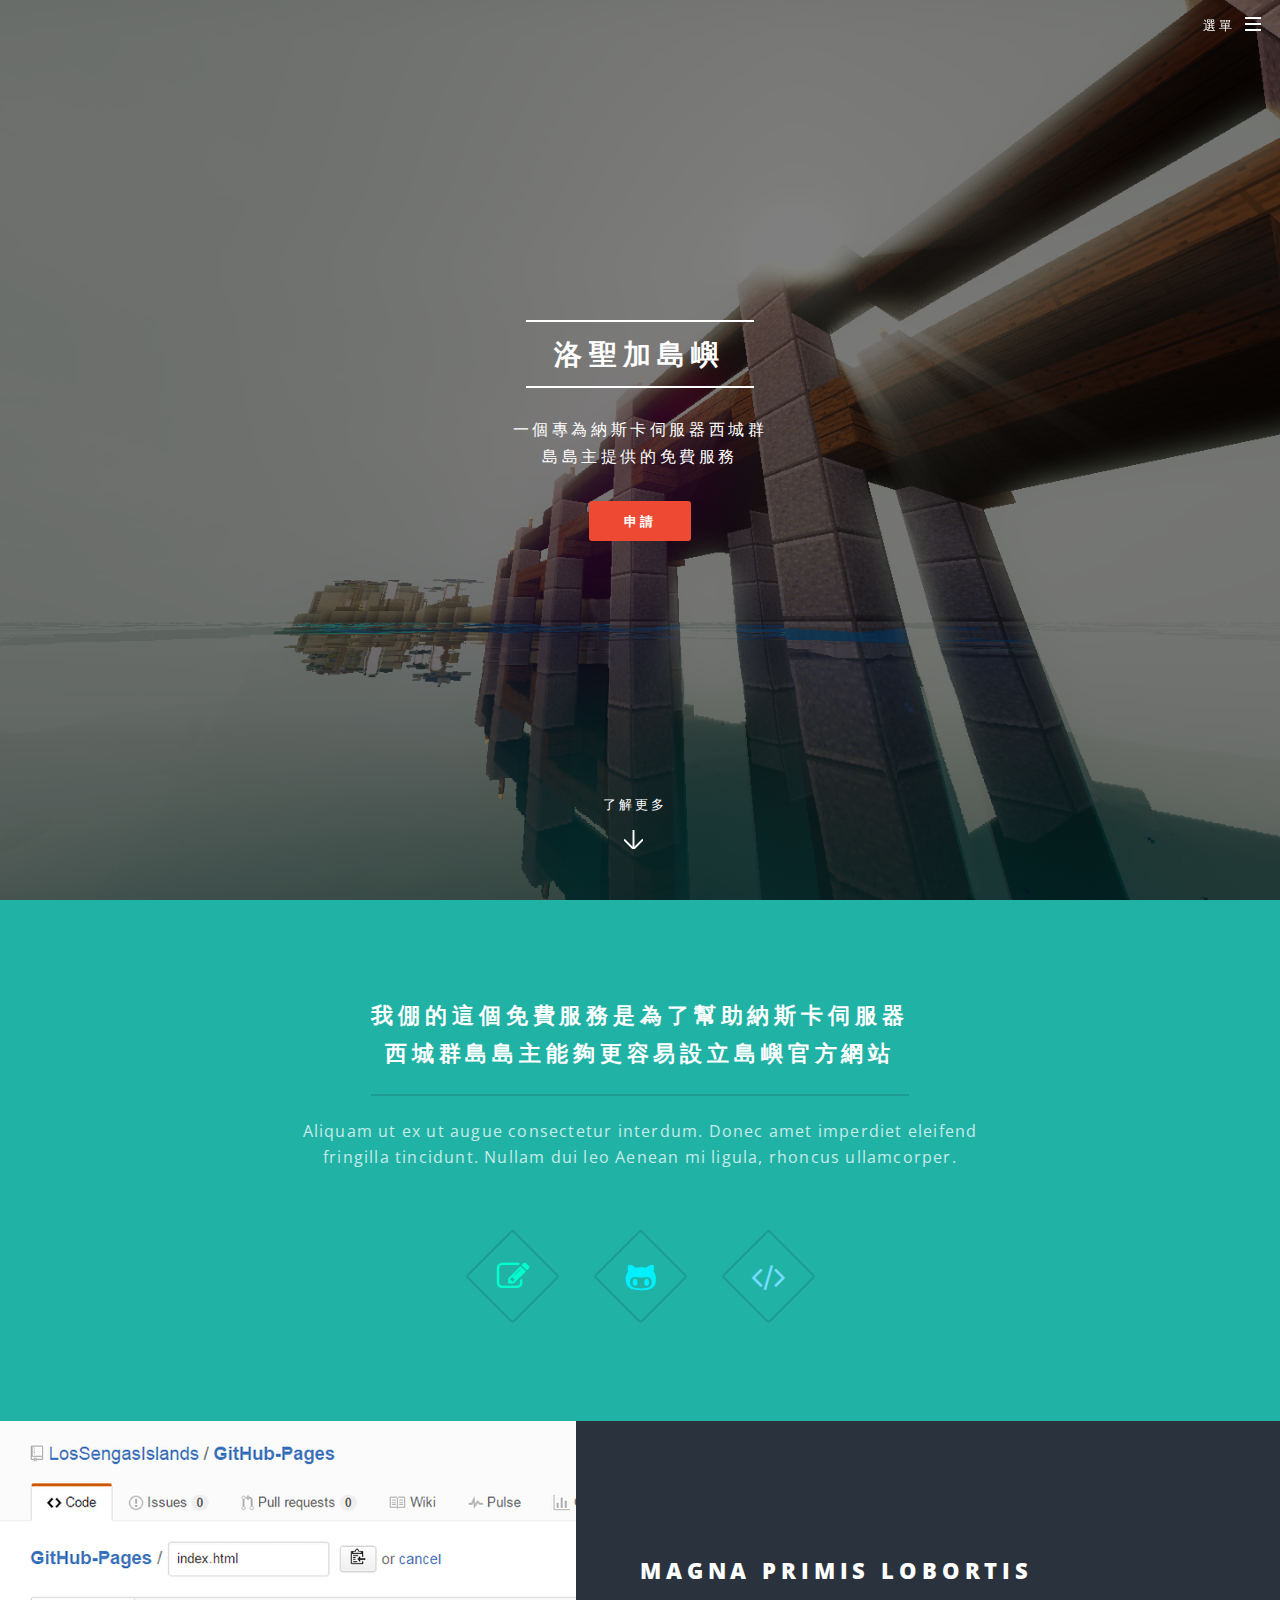
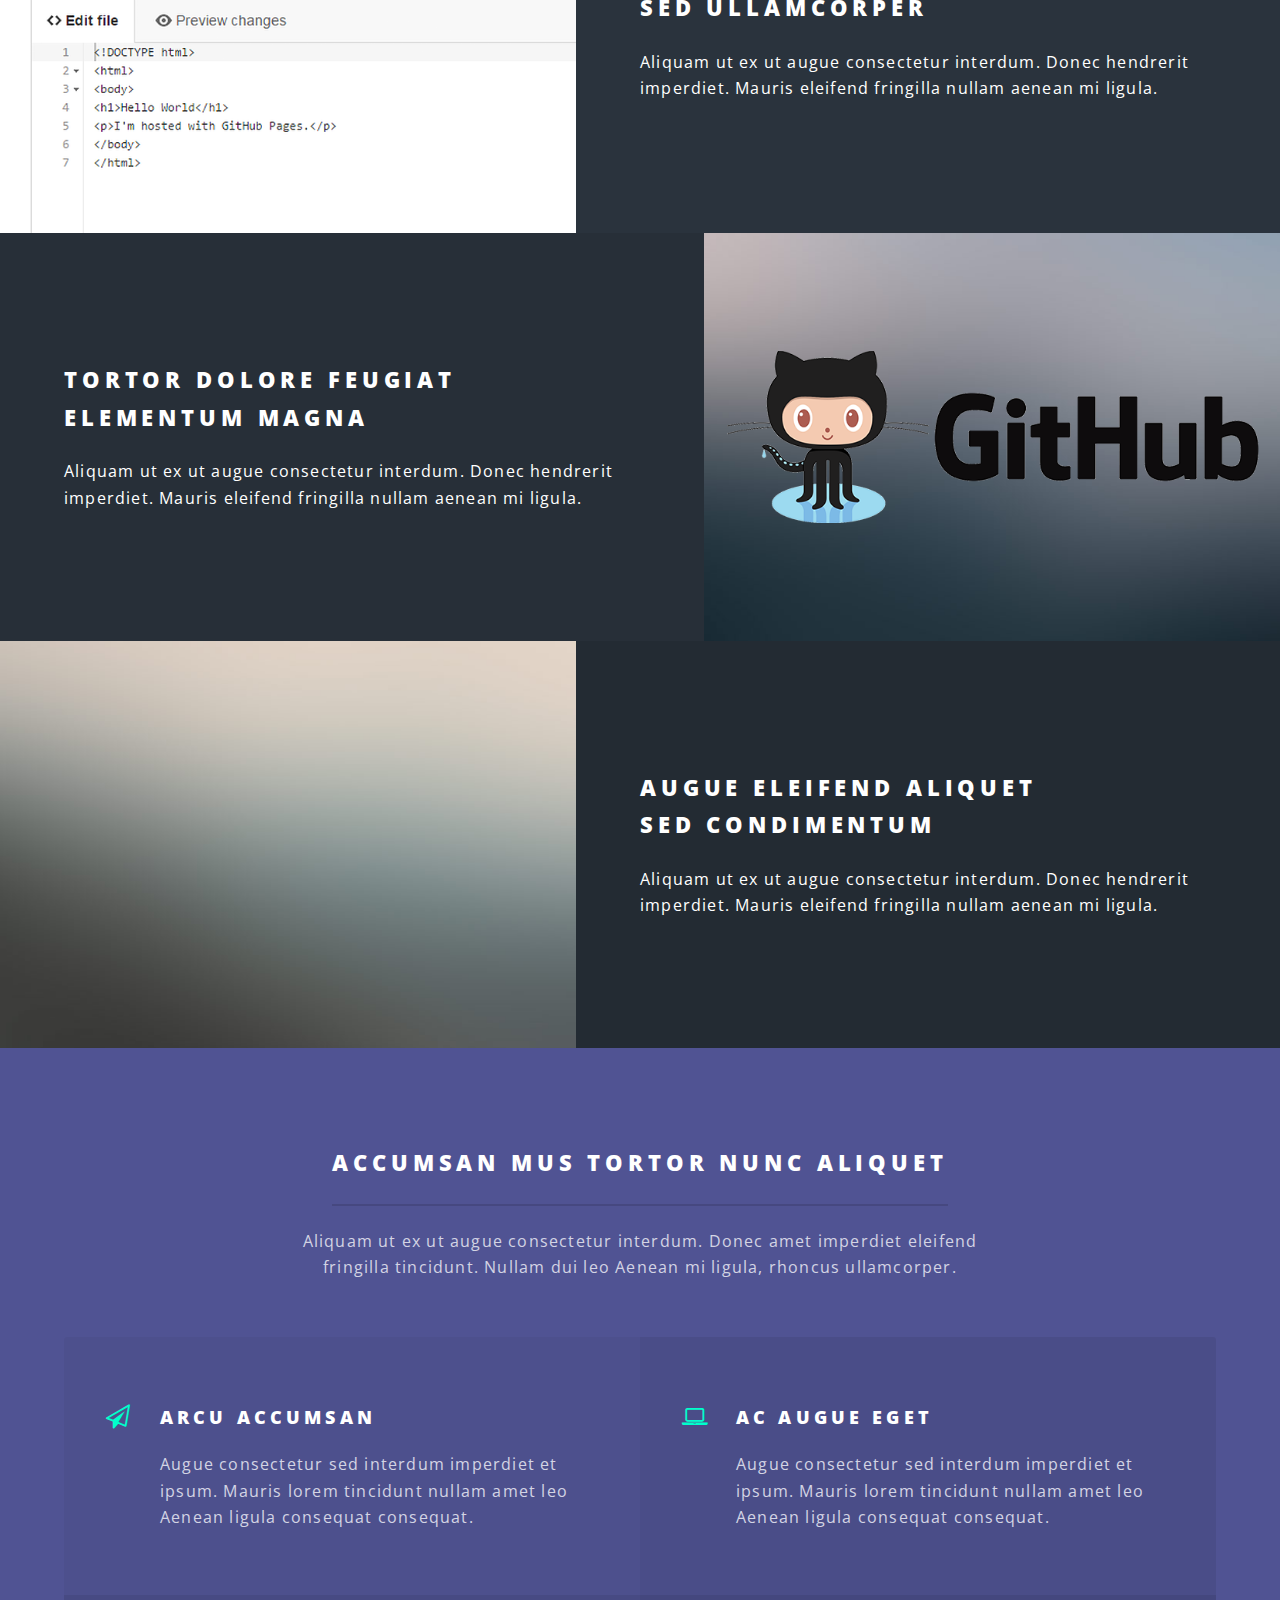
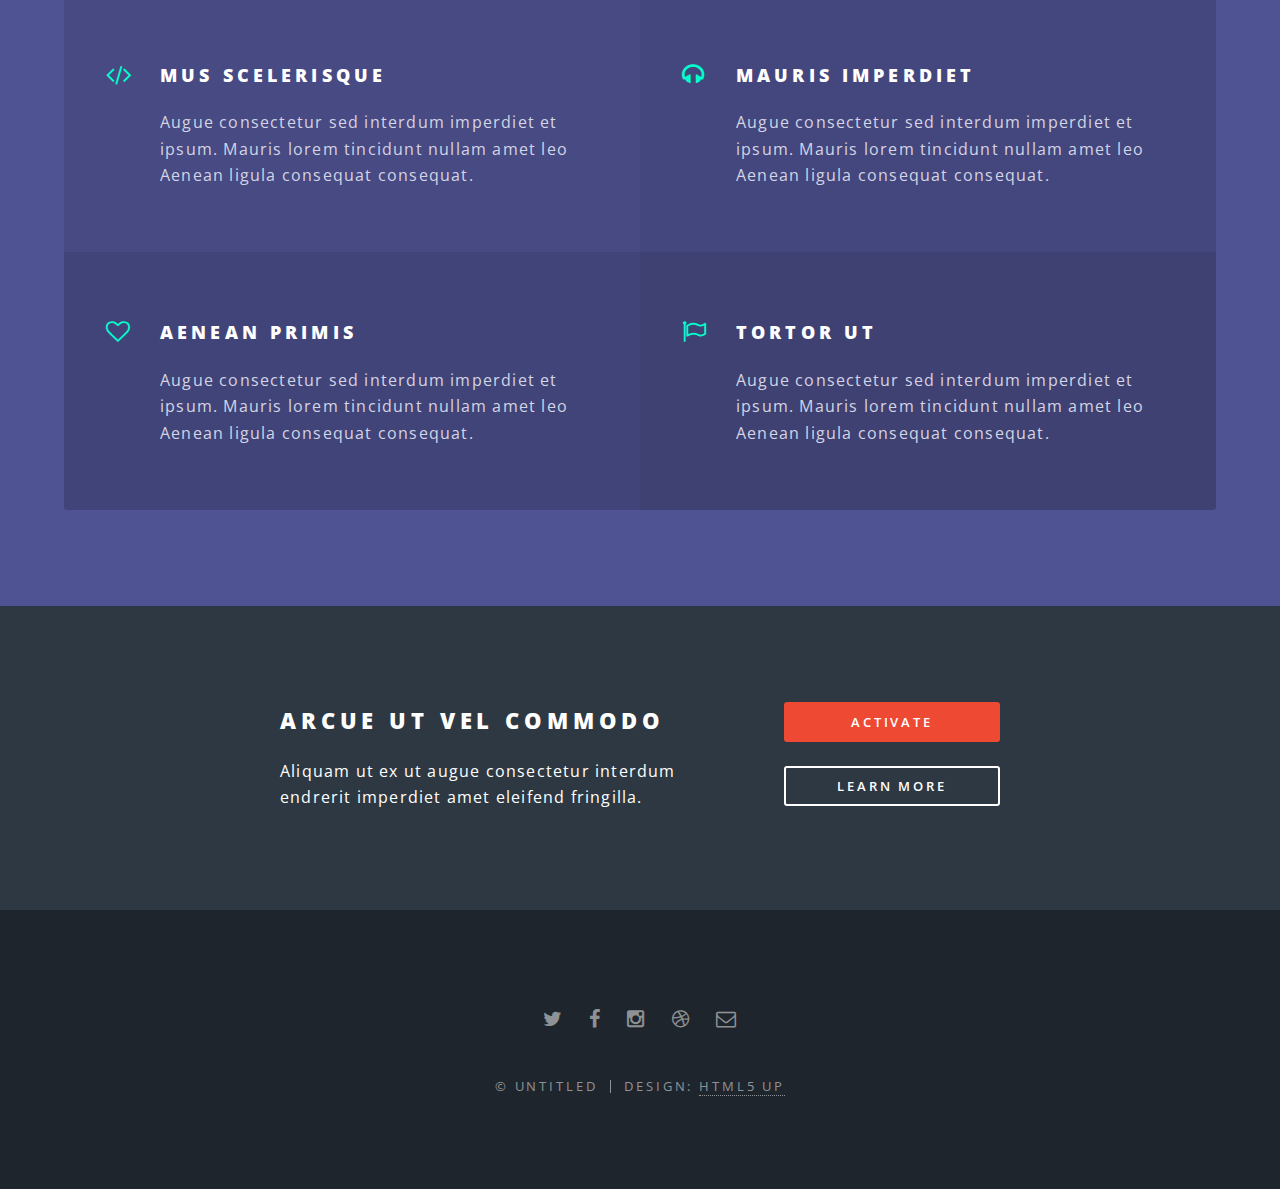
==== index.html @ c3cc7bff "Updataed index.html" ====
<!DOCTYPE HTML>
<!--
	Spectral by HTML5 UP
	html5up.net | @n33co
	Free for personal and commercial use under the CCA 3.0 license (html5up.net/license)
-->
<html>
	<head>
		<title>Spectral by HTML5 UP</title>
		<meta charset="utf-8" />
        <meta name="theme-color" content="#2E3842">
		<meta name="viewport" content="width=device-width, initial-scale=1" />
		<!--[if lte IE 8]><script src="assets/js/ie/html5shiv.js"></script><![endif]-->
		<link rel="stylesheet" href="assets/css/main.css" />
		<!--[if lte IE 8]><link rel="stylesheet" href="assets/css/ie8.css" /><![endif]-->
		<!--[if lte IE 9]><link rel="stylesheet" href="assets/css/ie9.css" /><![endif]-->
	</head>
	<body class="landing">

		<!-- Page Wrapper -->
			<div id="page-wrapper">

				<!-- Header -->
					<header id="header" class="alt">
						<h1><a href="index.html">洛聖加島嶼</a></h1>
						<nav id="nav">
							<ul>
								<li class="special">
									<a href="#menu" class="menuToggle"><span>選單</span></a>
									<div id="menu">
										<ul>
											<li><a href="index.html">主頁</a></li>
											<li><a href="generic.html">網站列表</a></li>
											<li><a href="elements.html">申請</a></li>
											<li><a href="#">Sign Up</a></li>
											<li><a href="#">Log In</a></li>
										</ul>
									</div>
								</li>
							</ul>
						</nav>
					</header>

				<!-- Banner -->
					<section id="banner">
						<div class="inner">
							<h2>洛聖加島嶼</h2>
							<p>一個專為納斯卡伺服器西城群<br />
							島島主提供的免費服務</p>
							<ul class="actions">
								<li><a href="#" class="button special">申請</a></li>
							</ul>
						</div>
						<a href="#one" class="more scrolly">了解更多</a>
					</section>

				<!-- One -->
					<section id="one" class="wrapper style1 special">
						<div class="inner">
							<header class="major">
								<h2>我倗的這個免費服務是為了幫助納斯卡伺服器<br />
								西城群島島主能夠更容易設立島嶼官方網站</h2>
								<p>Aliquam ut ex ut augue consectetur interdum. Donec amet imperdiet eleifend<br />
								fringilla tincidunt. Nullam dui leo Aenean mi ligula, rhoncus ullamcorper.</p>
							</header>
							<ul class="icons major">
								<li><span class="icon fa-edit major style1"><span class="label">Lorem</span></span></li>
								<li><span class="icon fa-github-alt major style2"><span class="label">Ipsum</span></span></li>
								<li><span class="icon fa-code major style3"><span class="label">Dolor</span></span></li>
							</ul>
						</div>
					</section>

				<!-- Two -->
					<section id="two" class="wrapper alt style2">
						<section class="spotlight">
							<div class="image"><img src="images/edit.png" alt="" /></div><div class="content">
								<h2>Magna primis lobortis<br />
								sed ullamcorper</h2>
								<p>Aliquam ut ex ut augue consectetur interdum. Donec hendrerit imperdiet. Mauris eleifend fringilla nullam aenean mi ligula.</p>
							</div>
						</section>
						<section class="spotlight">
							<div class="image"><img src="images/github.png" alt="" /></div><div class="content">
								<h2>Tortor dolore feugiat<br />
								elementum magna</h2>
								<p>Aliquam ut ex ut augue consectetur interdum. Donec hendrerit imperdiet. Mauris eleifend fringilla nullam aenean mi ligula.</p>
							</div>
						</section>
						<section class="spotlight">
							<div class="image"><img src="images/pic03.jpg" alt="" /></div><div class="content">
								<h2>Augue eleifend aliquet<br />
								sed condimentum</h2>
								<p>Aliquam ut ex ut augue consectetur interdum. Donec hendrerit imperdiet. Mauris eleifend fringilla nullam aenean mi ligula.</p>
							</div>
						</section>
					</section>

				<!-- Three -->
					<section id="three" class="wrapper style3 special">
						<div class="inner">
							<header class="major">
								<h2>Accumsan mus tortor nunc aliquet</h2>
								<p>Aliquam ut ex ut augue consectetur interdum. Donec amet imperdiet eleifend<br />
								fringilla tincidunt. Nullam dui leo Aenean mi ligula, rhoncus ullamcorper.</p>
							</header>
							<ul class="features">
								<li class="icon fa-paper-plane-o">
									<h3>Arcu accumsan</h3>
									<p>Augue consectetur sed interdum imperdiet et ipsum. Mauris lorem tincidunt nullam amet leo Aenean ligula consequat consequat.</p>
								</li>
								<li class="icon fa-laptop">
									<h3>Ac Augue Eget</h3>
									<p>Augue consectetur sed interdum imperdiet et ipsum. Mauris lorem tincidunt nullam amet leo Aenean ligula consequat consequat.</p>
								</li>
								<li class="icon fa-code">
									<h3>Mus Scelerisque</h3>
									<p>Augue consectetur sed interdum imperdiet et ipsum. Mauris lorem tincidunt nullam amet leo Aenean ligula consequat consequat.</p>
								</li>
								<li class="icon fa-headphones">
									<h3>Mauris Imperdiet</h3>
									<p>Augue consectetur sed interdum imperdiet et ipsum. Mauris lorem tincidunt nullam amet leo Aenean ligula consequat consequat.</p>
								</li>
								<li class="icon fa-heart-o">
									<h3>Aenean Primis</h3>
									<p>Augue consectetur sed interdum imperdiet et ipsum. Mauris lorem tincidunt nullam amet leo Aenean ligula consequat consequat.</p>
								</li>
								<li class="icon fa-flag-o">
									<h3>Tortor Ut</h3>
									<p>Augue consectetur sed interdum imperdiet et ipsum. Mauris lorem tincidunt nullam amet leo Aenean ligula consequat consequat.</p>
								</li>
							</ul>
						</div>
					</section>

				<!-- CTA -->
					<section id="cta" class="wrapper style4">
						<div class="inner">
							<header>
								<h2>Arcue ut vel commodo</h2>
								<p>Aliquam ut ex ut augue consectetur interdum endrerit imperdiet amet eleifend fringilla.</p>
							</header>
							<ul class="actions vertical">
								<li><a href="#" class="button fit special">Activate</a></li>
								<li><a href="#" class="button fit">Learn More</a></li>
							</ul>
						</div>
					</section>

				<!-- Footer -->
					<footer id="footer">
						<ul class="icons">
							<li><a href="#" class="icon fa-twitter"><span class="label">Twitter</span></a></li>
							<li><a href="#" class="icon fa-facebook"><span class="label">Facebook</span></a></li>
							<li><a href="#" class="icon fa-instagram"><span class="label">Instagram</span></a></li>
							<li><a href="#" class="icon fa-dribbble"><span class="label">Dribbble</span></a></li>
							<li><a href="#" class="icon fa-envelope-o"><span class="label">Email</span></a></li>
						</ul>
						<ul class="copyright">
							<li>&copy; Untitled</li><li>Design: <a href="http://html5up.net">HTML5 UP</a></li>
						</ul>
					</footer>

			</div>

		<!-- Scripts -->
			<script src="assets/js/jquery.min.js"></script>
			<script src="assets/js/jquery.scrollex.min.js"></script>
			<script src="assets/js/jquery.scrolly.min.js"></script>
			<script src="assets/js/skel.min.js"></script>
			<script src="assets/js/util.js"></script>
			<!--[if lte IE 8]><script src="assets/js/ie/respond.min.js"></script><![endif]-->
			<script src="assets/js/main.js"></script>

	</body>
</html>
---- assets/css/main.css ----
@import url(font-awesome.min.css);
@import url("http://fonts.googleapis.com/css?family=Open+Sans:400,400italic,600,600italic,800,800italic");

/*
	Spectral by HTML5 UP
	html5up.net | @n33co
	Free for personal and commercial use under the CCA 3.0 license (html5up.net/license)
*/

/* Reset */

	html, body, div, span, applet, object, iframe, h1, h2, h3, h4, h5, h6, p, blockquote, pre, a, abbr, acronym, address, big, cite, code, del, dfn, em, img, ins, kbd, q, s, samp, small, strike, strong, sub, sup, tt, var, b, u, i, center, dl, dt, dd, ol, ul, li, fieldset, form, label, legend, table, caption, tbody, tfoot, thead, tr, th, td, article, aside, canvas, details, embed, figure, figcaption, footer, header, hgroup, menu, nav, output, ruby, section, summary, time, mark, audio, video {
		margin: 0;
		padding: 0;
		border: 0;
		font-size: 100%;
		font: inherit;
		vertical-align: baseline;
	}

	article, aside, details, figcaption, figure, footer, header, hgroup, menu, nav, section {
		display: block;
	}

	body {
		line-height: 1;
	}

	ol, ul {
		list-style: none;
	}

	blockquote, q {
		quotes: none;
	}

	blockquote:before, blockquote:after, q:before, q:after {
		content: '';
		content: none;
	}

	table {
		border-collapse: collapse;
		border-spacing: 0;
	}

	body {
		-webkit-text-size-adjust: none;
	}

/* Box Model */

	*, *:before, *:after {
		-moz-box-sizing: border-box;
		-webkit-box-sizing: border-box;
		box-sizing: border-box;
	}

/* Grid */

	.row {
		border-bottom: solid 1px transparent;
		-moz-box-sizing: border-box;
		-webkit-box-sizing: border-box;
		box-sizing: border-box;
	}

	.row > * {
		float: left;
		-moz-box-sizing: border-box;
		-webkit-box-sizing: border-box;
		box-sizing: border-box;
	}

	.row:after, .row:before {
		content: '';
		display: block;
		clear: both;
		height: 0;
	}

	.row.uniform > * > :first-child {
		margin-top: 0;
	}

	.row.uniform > * > :last-child {
		margin-bottom: 0;
	}

	.row.\30 \25 > * {
		padding: 0 0 0 0em;
	}

	.row.\30 \25 {
		margin: 0 0 -1px 0em;
	}

	.row.uniform.\30 \25 > * {
		padding: 0em 0 0 0em;
	}

	.row.uniform.\30 \25 {
		margin: 0em 0 -1px 0em;
	}

	.row > * {
		padding: 0 0 0 1.5em;
	}

	.row {
		margin: 0 0 -1px -1.5em;
	}

	.row.uniform > * {
		padding: 1.5em 0 0 1.5em;
	}

	.row.uniform {
		margin: -1.5em 0 -1px -1.5em;
	}

	.row.\32 00\25 > * {
		padding: 0 0 0 3em;
	}

	.row.\32 00\25 {
		margin: 0 0 -1px -3em;
	}

	.row.uniform.\32 00\25 > * {
		padding: 3em 0 0 3em;
	}

	.row.uniform.\32 00\25 {
		margin: -3em 0 -1px -3em;
	}

	.row.\31 50\25 > * {
		padding: 0 0 0 2.25em;
	}

	.row.\31 50\25 {
		margin: 0 0 -1px -2.25em;
	}

	.row.uniform.\31 50\25 > * {
		padding: 2.25em 0 0 2.25em;
	}

	.row.uniform.\31 50\25 {
		margin: -2.25em 0 -1px -2.25em;
	}

	.row.\35 0\25 > * {
		padding: 0 0 0 0.75em;
	}

	.row.\35 0\25 {
		margin: 0 0 -1px -0.75em;
	}

	.row.uniform.\35 0\25 > * {
		padding: 0.75em 0 0 0.75em;
	}

	.row.uniform.\35 0\25 {
		margin: -0.75em 0 -1px -0.75em;
	}

	.row.\32 5\25 > * {
		padding: 0 0 0 0.375em;
	}

	.row.\32 5\25 {
		margin: 0 0 -1px -0.375em;
	}

	.row.uniform.\32 5\25 > * {
		padding: 0.375em 0 0 0.375em;
	}

	.row.uniform.\32 5\25 {
		margin: -0.375em 0 -1px -0.375em;
	}

	.\31 2u, .\31 2u\24 {
		width: 100%;
		clear: none;
		margin-left: 0;
	}

	.\31 1u, .\31 1u\24 {
		width: 91.6666666667%;
		clear: none;
		margin-left: 0;
	}

	.\31 0u, .\31 0u\24 {
		width: 83.3333333333%;
		clear: none;
		margin-left: 0;
	}

	.\39 u, .\39 u\24 {
		width: 75%;
		clear: none;
		margin-left: 0;
	}

	.\38 u, .\38 u\24 {
		width: 66.6666666667%;
		clear: none;
		margin-left: 0;
	}

	.\37 u, .\37 u\24 {
		width: 58.3333333333%;
		clear: none;
		margin-left: 0;
	}

	.\36 u, .\36 u\24 {
		width: 50%;
		clear: none;
		margin-left: 0;
	}

	.\35 u, .\35 u\24 {
		width: 41.6666666667%;
		clear: none;
		margin-left: 0;
	}

	.\34 u, .\34 u\24 {
		width: 33.3333333333%;
		clear: none;
		margin-left: 0;
	}

	.\33 u, .\33 u\24 {
		width: 25%;
		clear: none;
		margin-left: 0;
	}

	.\32 u, .\32 u\24 {
		width: 16.6666666667%;
		clear: none;
		margin-left: 0;
	}

	.\31 u, .\31 u\24 {
		width: 8.3333333333%;
		clear: none;
		margin-left: 0;
	}

	.\31 2u\24 + *,
	.\31 1u\24 + *,
	.\31 0u\24 + *,
	.\39 u\24 + *,
	.\38 u\24 + *,
	.\37 u\24 + *,
	.\36 u\24 + *,
	.\35 u\24 + *,
	.\34 u\24 + *,
	.\33 u\24 + *,
	.\32 u\24 + *,
	.\31 u\24 + * {
		clear: left;
	}

	.\-11u {
		margin-left: 91.66667%;
	}

	.\-10u {
		margin-left: 83.33333%;
	}

	.\-9u {
		margin-left: 75%;
	}

	.\-8u {
		margin-left: 66.66667%;
	}

	.\-7u {
		margin-left: 58.33333%;
	}

	.\-6u {
		margin-left: 50%;
	}

	.\-5u {
		margin-left: 41.66667%;
	}

	.\-4u {
		margin-left: 33.33333%;
	}

	.\-3u {
		margin-left: 25%;
	}

	.\-2u {
		margin-left: 16.66667%;
	}

	.\-1u {
		margin-left: 8.33333%;
	}

	@media screen and (max-width: 1680px) {

		.row > * {
			padding: 0 0 0 1.5em;
		}

		.row {
			margin: 0 0 -1px -1.5em;
		}

		.row.uniform > * {
			padding: 1.5em 0 0 1.5em;
		}

		.row.uniform {
			margin: -1.5em 0 -1px -1.5em;
		}

		.row.\32 00\25 > * {
			padding: 0 0 0 3em;
		}

		.row.\32 00\25 {
			margin: 0 0 -1px -3em;
		}

		.row.uniform.\32 00\25 > * {
			padding: 3em 0 0 3em;
		}

		.row.uniform.\32 00\25 {
			margin: -3em 0 -1px -3em;
		}

		.row.\31 50\25 > * {
			padding: 0 0 0 2.25em;
		}

		.row.\31 50\25 {
			margin: 0 0 -1px -2.25em;
		}

		.row.uniform.\31 50\25 > * {
			padding: 2.25em 0 0 2.25em;
		}

		.row.uniform.\31 50\25 {
			margin: -2.25em 0 -1px -2.25em;
		}

		.row.\35 0\25 > * {
			padding: 0 0 0 0.75em;
		}

		.row.\35 0\25 {
			margin: 0 0 -1px -0.75em;
		}

		.row.uniform.\35 0\25 > * {
			padding: 0.75em 0 0 0.75em;
		}

		.row.uniform.\35 0\25 {
			margin: -0.75em 0 -1px -0.75em;
		}

		.row.\32 5\25 > * {
			padding: 0 0 0 0.375em;
		}

		.row.\32 5\25 {
			margin: 0 0 -1px -0.375em;
		}

		.row.uniform.\32 5\25 > * {
			padding: 0.375em 0 0 0.375em;
		}

		.row.uniform.\32 5\25 {
			margin: -0.375em 0 -1px -0.375em;
		}

		.\31 2u\28xlarge\29, .\31 2u\24\28xlarge\29 {
			width: 100%;
			clear: none;
			margin-left: 0;
		}

		.\31 1u\28xlarge\29, .\31 1u\24\28xlarge\29 {
			width: 91.6666666667%;
			clear: none;
			margin-left: 0;
		}

		.\31 0u\28xlarge\29, .\31 0u\24\28xlarge\29 {
			width: 83.3333333333%;
			clear: none;
			margin-left: 0;
		}

		.\39 u\28xlarge\29, .\39 u\24\28xlarge\29 {
			width: 75%;
			clear: none;
			margin-left: 0;
		}

		.\38 u\28xlarge\29, .\38 u\24\28xlarge\29 {
			width: 66.6666666667%;
			clear: none;
			margin-left: 0;
		}

		.\37 u\28xlarge\29, .\37 u\24\28xlarge\29 {
			width: 58.3333333333%;
			clear: none;
			margin-left: 0;
		}

		.\36 u\28xlarge\29, .\36 u\24\28xlarge\29 {
			width: 50%;
			clear: none;
			margin-left: 0;
		}

		.\35 u\28xlarge\29, .\35 u\24\28xlarge\29 {
			width: 41.6666666667%;
			clear: none;
			margin-left: 0;
		}

		.\34 u\28xlarge\29, .\34 u\24\28xlarge\29 {
			width: 33.3333333333%;
			clear: none;
			margin-left: 0;
		}

		.\33 u\28xlarge\29, .\33 u\24\28xlarge\29 {
			width: 25%;
			clear: none;
			margin-left: 0;
		}

		.\32 u\28xlarge\29, .\32 u\24\28xlarge\29 {
			width: 16.6666666667%;
			clear: none;
			margin-left: 0;
		}

		.\31 u\28xlarge\29, .\31 u\24\28xlarge\29 {
			width: 8.3333333333%;
			clear: none;
			margin-left: 0;
		}

		.\31 2u\24\28xlarge\29 + *,
		.\31 1u\24\28xlarge\29 + *,
		.\31 0u\24\28xlarge\29 + *,
		.\39 u\24\28xlarge\29 + *,
		.\38 u\24\28xlarge\29 + *,
		.\37 u\24\28xlarge\29 + *,
		.\36 u\24\28xlarge\29 + *,
		.\35 u\24\28xlarge\29 + *,
		.\34 u\24\28xlarge\29 + *,
		.\33 u\24\28xlarge\29 + *,
		.\32 u\24\28xlarge\29 + *,
		.\31 u\24\28xlarge\29 + * {
			clear: left;
		}

		.\-11u\28xlarge\29 {
			margin-left: 91.66667%;
		}

		.\-10u\28xlarge\29 {
			margin-left: 83.33333%;
		}

		.\-9u\28xlarge\29 {
			margin-left: 75%;
		}

		.\-8u\28xlarge\29 {
			margin-left: 66.66667%;
		}

		.\-7u\28xlarge\29 {
			margin-left: 58.33333%;
		}

		.\-6u\28xlarge\29 {
			margin-left: 50%;
		}

		.\-5u\28xlarge\29 {
			margin-left: 41.66667%;
		}

		.\-4u\28xlarge\29 {
			margin-left: 33.33333%;
		}

		.\-3u\28xlarge\29 {
			margin-left: 25%;
		}

		.\-2u\28xlarge\29 {
			margin-left: 16.66667%;
		}

		.\-1u\28xlarge\29 {
			margin-left: 8.33333%;
		}

	}

	@media screen and (max-width: 1280px) {

		.row > * {
			padding: 0 0 0 1.5em;
		}

		.row {
			margin: 0 0 -1px -1.5em;
		}

		.row.uniform > * {
			padding: 1.5em 0 0 1.5em;
		}

		.row.uniform {
			margin: -1.5em 0 -1px -1.5em;
		}

		.row.\32 00\25 > * {
			padding: 0 0 0 3em;
		}

		.row.\32 00\25 {
			margin: 0 0 -1px -3em;
		}

		.row.uniform.\32 00\25 > * {
			padding: 3em 0 0 3em;
		}

		.row.uniform.\32 00\25 {
			margin: -3em 0 -1px -3em;
		}

		.row.\31 50\25 > * {
			padding: 0 0 0 2.25em;
		}

		.row.\31 50\25 {
			margin: 0 0 -1px -2.25em;
		}

		.row.uniform.\31 50\25 > * {
			padding: 2.25em 0 0 2.25em;
		}

		.row.uniform.\31 50\25 {
			margin: -2.25em 0 -1px -2.25em;
		}

		.row.\35 0\25 > * {
			padding: 0 0 0 0.75em;
		}

		.row.\35 0\25 {
			margin: 0 0 -1px -0.75em;
		}

		.row.uniform.\35 0\25 > * {
			padding: 0.75em 0 0 0.75em;
		}

		.row.uniform.\35 0\25 {
			margin: -0.75em 0 -1px -0.75em;
		}

		.row.\32 5\25 > * {
			padding: 0 0 0 0.375em;
		}

		.row.\32 5\25 {
			margin: 0 0 -1px -0.375em;
		}

		.row.uniform.\32 5\25 > * {
			padding: 0.375em 0 0 0.375em;
		}

		.row.uniform.\32 5\25 {
			margin: -0.375em 0 -1px -0.375em;
		}

		.\31 2u\28large\29, .\31 2u\24\28large\29 {
			width: 100%;
			clear: none;
			margin-left: 0;
		}

		.\31 1u\28large\29, .\31 1u\24\28large\29 {
			width: 91.6666666667%;
			clear: none;
			margin-left: 0;
		}

		.\31 0u\28large\29, .\31 0u\24\28large\29 {
			width: 83.3333333333%;
			clear: none;
			margin-left: 0;
		}

		.\39 u\28large\29, .\39 u\24\28large\29 {
			width: 75%;
			clear: none;
			margin-left: 0;
		}

		.\38 u\28large\29, .\38 u\24\28large\29 {
			width: 66.6666666667%;
			clear: none;
			margin-left: 0;
		}

		.\37 u\28large\29, .\37 u\24\28large\29 {
			width: 58.3333333333%;
			clear: none;
			margin-left: 0;
		}

		.\36 u\28large\29, .\36 u\24\28large\29 {
			width: 50%;
			clear: none;
			margin-left: 0;
		}

		.\35 u\28large\29, .\35 u\24\28large\29 {
			width: 41.6666666667%;
			clear: none;
			margin-left: 0;
		}

		.\34 u\28large\29, .\34 u\24\28large\29 {
			width: 33.3333333333%;
			clear: none;
			margin-left: 0;
		}

		.\33 u\28large\29, .\33 u\24\28large\29 {
			width: 25%;
			clear: none;
			margin-left: 0;
		}

		.\32 u\28large\29, .\32 u\24\28large\29 {
			width: 16.6666666667%;
			clear: none;
			margin-left: 0;
		}

		.\31 u\28large\29, .\31 u\24\28large\29 {
			width: 8.3333333333%;
			clear: none;
			margin-left: 0;
		}

		.\31 2u\24\28large\29 + *,
		.\31 1u\24\28large\29 + *,
		.\31 0u\24\28large\29 + *,
		.\39 u\24\28large\29 + *,
		.\38 u\24\28large\29 + *,
		.\37 u\24\28large\29 + *,
		.\36 u\24\28large\29 + *,
		.\35 u\24\28large\29 + *,
		.\34 u\24\28large\29 + *,
		.\33 u\24\28large\29 + *,
		.\32 u\24\28large\29 + *,
		.\31 u\24\28large\29 + * {
			clear: left;
		}

		.\-11u\28large\29 {
			margin-left: 91.66667%;
		}

		.\-10u\28large\29 {
			margin-left: 83.33333%;
		}

		.\-9u\28large\29 {
			margin-left: 75%;
		}

		.\-8u\28large\29 {
			margin-left: 66.66667%;
		}

		.\-7u\28large\29 {
			margin-left: 58.33333%;
		}

		.\-6u\28large\29 {
			margin-left: 50%;
		}

		.\-5u\28large\29 {
			margin-left: 41.66667%;
		}

		.\-4u\28large\29 {
			margin-left: 33.33333%;
		}

		.\-3u\28large\29 {
			margin-left: 25%;
		}

		.\-2u\28large\29 {
			margin-left: 16.66667%;
		}

		.\-1u\28large\29 {
			margin-left: 8.33333%;
		}

	}

	@media screen and (max-width: 980px) {

		.row > * {
			padding: 0 0 0 1.5em;
		}

		.row {
			margin: 0 0 -1px -1.5em;
		}

		.row.uniform > * {
			padding: 1.5em 0 0 1.5em;
		}

		.row.uniform {
			margin: -1.5em 0 -1px -1.5em;
		}

		.row.\32 00\25 > * {
			padding: 0 0 0 3em;
		}

		.row.\32 00\25 {
			margin: 0 0 -1px -3em;
		}

		.row.uniform.\32 00\25 > * {
			padding: 3em 0 0 3em;
		}

		.row.uniform.\32 00\25 {
			margin: -3em 0 -1px -3em;
		}

		.row.\31 50\25 > * {
			padding: 0 0 0 2.25em;
		}

		.row.\31 50\25 {
			margin: 0 0 -1px -2.25em;
		}

		.row.uniform.\31 50\25 > * {
			padding: 2.25em 0 0 2.25em;
		}

		.row.uniform.\31 50\25 {
			margin: -2.25em 0 -1px -2.25em;
		}

		.row.\35 0\25 > * {
			padding: 0 0 0 0.75em;
		}

		.row.\35 0\25 {
			margin: 0 0 -1px -0.75em;
		}

		.row.uniform.\35 0\25 > * {
			padding: 0.75em 0 0 0.75em;
		}

		.row.uniform.\35 0\25 {
			margin: -0.75em 0 -1px -0.75em;
		}

		.row.\32 5\25 > * {
			padding: 0 0 0 0.375em;
		}

		.row.\32 5\25 {
			margin: 0 0 -1px -0.375em;
		}

		.row.uniform.\32 5\25 > * {
			padding: 0.375em 0 0 0.375em;
		}

		.row.uniform.\32 5\25 {
			margin: -0.375em 0 -1px -0.375em;
		}

		.\31 2u\28medium\29, .\31 2u\24\28medium\29 {
			width: 100%;
			clear: none;
			margin-left: 0;
		}

		.\31 1u\28medium\29, .\31 1u\24\28medium\29 {
			width: 91.6666666667%;
			clear: none;
			margin-left: 0;
		}

		.\31 0u\28medium\29, .\31 0u\24\28medium\29 {
			width: 83.3333333333%;
			clear: none;
			margin-left: 0;
		}

		.\39 u\28medium\29, .\39 u\24\28medium\29 {
			width: 75%;
			clear: none;
			margin-left: 0;
		}

		.\38 u\28medium\29, .\38 u\24\28medium\29 {
			width: 66.6666666667%;
			clear: none;
			margin-left: 0;
		}

		.\37 u\28medium\29, .\37 u\24\28medium\29 {
			width: 58.3333333333%;
			clear: none;
			margin-left: 0;
		}

		.\36 u\28medium\29, .\36 u\24\28medium\29 {
			width: 50%;
			clear: none;
			margin-left: 0;
		}

		.\35 u\28medium\29, .\35 u\24\28medium\29 {
			width: 41.6666666667%;
			clear: none;
			margin-left: 0;
		}

		.\34 u\28medium\29, .\34 u\24\28medium\29 {
			width: 33.3333333333%;
			clear: none;
			margin-left: 0;
		}

		.\33 u\28medium\29, .\33 u\24\28medium\29 {
			width: 25%;
			clear: none;
			margin-left: 0;
		}

		.\32 u\28medium\29, .\32 u\24\28medium\29 {
			width: 16.6666666667%;
			clear: none;
			margin-left: 0;
		}

		.\31 u\28medium\29, .\31 u\24\28medium\29 {
			width: 8.3333333333%;
			clear: none;
			margin-left: 0;
		}

		.\31 2u\24\28medium\29 + *,
		.\31 1u\24\28medium\29 + *,
		.\31 0u\24\28medium\29 + *,
		.\39 u\24\28medium\29 + *,
		.\38 u\24\28medium\29 + *,
		.\37 u\24\28medium\29 + *,
		.\36 u\24\28medium\29 + *,
		.\35 u\24\28medium\29 + *,
		.\34 u\24\28medium\29 + *,
		.\33 u\24\28medium\29 + *,
		.\32 u\24\28medium\29 + *,
		.\31 u\24\28medium\29 + * {
			clear: left;
		}

		.\-11u\28medium\29 {
			margin-left: 91.66667%;
		}

		.\-10u\28medium\29 {
			margin-left: 83.33333%;
		}

		.\-9u\28medium\29 {
			margin-left: 75%;
		}

		.\-8u\28medium\29 {
			margin-left: 66.66667%;
		}

		.\-7u\28medium\29 {
			margin-left: 58.33333%;
		}

		.\-6u\28medium\29 {
			margin-left: 50%;
		}

		.\-5u\28medium\29 {
			margin-left: 41.66667%;
		}

		.\-4u\28medium\29 {
			margin-left: 33.33333%;
		}

		.\-3u\28medium\29 {
			margin-left: 25%;
		}

		.\-2u\28medium\29 {
			margin-left: 16.66667%;
		}

		.\-1u\28medium\29 {
			margin-left: 8.33333%;
		}

	}

	@media screen and (max-width: 736px) {

		.row > * {
			padding: 0 0 0 1.5em;
		}

		.row {
			margin: 0 0 -1px -1.5em;
		}

		.row.uniform > * {
			padding: 1.5em 0 0 1.5em;
		}

		.row.uniform {
			margin: -1.5em 0 -1px -1.5em;
		}

		.row.\32 00\25 > * {
			padding: 0 0 0 3em;
		}

		.row.\32 00\25 {
			margin: 0 0 -1px -3em;
		}

		.row.uniform.\32 00\25 > * {
			padding: 3em 0 0 3em;
		}

		.row.uniform.\32 00\25 {
			margin: -3em 0 -1px -3em;
		}

		.row.\31 50\25 > * {
			padding: 0 0 0 2.25em;
		}

		.row.\31 50\25 {
			margin: 0 0 -1px -2.25em;
		}

		.row.uniform.\31 50\25 > * {
			padding: 2.25em 0 0 2.25em;
		}

		.row.uniform.\31 50\25 {
			margin: -2.25em 0 -1px -2.25em;
		}

		.row.\35 0\25 > * {
			padding: 0 0 0 0.75em;
		}

		.row.\35 0\25 {
			margin: 0 0 -1px -0.75em;
		}

		.row.uniform.\35 0\25 > * {
			padding: 0.75em 0 0 0.75em;
		}

		.row.uniform.\35 0\25 {
			margin: -0.75em 0 -1px -0.75em;
		}

		.row.\32 5\25 > * {
			padding: 0 0 0 0.375em;
		}

		.row.\32 5\25 {
			margin: 0 0 -1px -0.375em;
		}

		.row.uniform.\32 5\25 > * {
			padding: 0.375em 0 0 0.375em;
		}

		.row.uniform.\32 5\25 {
			margin: -0.375em 0 -1px -0.375em;
		}

		.\31 2u\28small\29, .\31 2u\24\28small\29 {
			width: 100%;
			clear: none;
			margin-left: 0;
		}

		.\31 1u\28small\29, .\31 1u\24\28small\29 {
			width: 91.6666666667%;
			clear: none;
			margin-left: 0;
		}

		.\31 0u\28small\29, .\31 0u\24\28small\29 {
			width: 83.3333333333%;
			clear: none;
			margin-left: 0;
		}

		.\39 u\28small\29, .\39 u\24\28small\29 {
			width: 75%;
			clear: none;
			margin-left: 0;
		}

		.\38 u\28small\29, .\38 u\24\28small\29 {
			width: 66.6666666667%;
			clear: none;
			margin-left: 0;
		}

		.\37 u\28small\29, .\37 u\24\28small\29 {
			width: 58.3333333333%;
			clear: none;
			margin-left: 0;
		}

		.\36 u\28small\29, .\36 u\24\28small\29 {
			width: 50%;
			clear: none;
			margin-left: 0;
		}

		.\35 u\28small\29, .\35 u\24\28small\29 {
			width: 41.6666666667%;
			clear: none;
			margin-left: 0;
		}

		.\34 u\28small\29, .\34 u\24\28small\29 {
			width: 33.3333333333%;
			clear: none;
			margin-left: 0;
		}

		.\33 u\28small\29, .\33 u\24\28small\29 {
			width: 25%;
			clear: none;
			margin-left: 0;
		}

		.\32 u\28small\29, .\32 u\24\28small\29 {
			width: 16.6666666667%;
			clear: none;
			margin-left: 0;
		}

		.\31 u\28small\29, .\31 u\24\28small\29 {
			width: 8.3333333333%;
			clear: none;
			margin-left: 0;
		}

		.\31 2u\24\28small\29 + *,
		.\31 1u\24\28small\29 + *,
		.\31 0u\24\28small\29 + *,
		.\39 u\24\28small\29 + *,
		.\38 u\24\28small\29 + *,
		.\37 u\24\28small\29 + *,
		.\36 u\24\28small\29 + *,
		.\35 u\24\28small\29 + *,
		.\34 u\24\28small\29 + *,
		.\33 u\24\28small\29 + *,
		.\32 u\24\28small\29 + *,
		.\31 u\24\28small\29 + * {
			clear: left;
		}

		.\-11u\28small\29 {
			margin-left: 91.66667%;
		}

		.\-10u\28small\29 {
			margin-left: 83.33333%;
		}

		.\-9u\28small\29 {
			margin-left: 75%;
		}

		.\-8u\28small\29 {
			margin-left: 66.66667%;
		}

		.\-7u\28small\29 {
			margin-left: 58.33333%;
		}

		.\-6u\28small\29 {
			margin-left: 50%;
		}

		.\-5u\28small\29 {
			margin-left: 41.66667%;
		}

		.\-4u\28small\29 {
			margin-left: 33.33333%;
		}

		.\-3u\28small\29 {
			margin-left: 25%;
		}

		.\-2u\28small\29 {
			margin-left: 16.66667%;
		}

		.\-1u\28small\29 {
			margin-left: 8.33333%;
		}

	}

	@media screen and (max-width: 480px) {

		.row > * {
			padding: 0 0 0 1.5em;
		}

		.row {
			margin: 0 0 -1px -1.5em;
		}

		.row.uniform > * {
			padding: 1.5em 0 0 1.5em;
		}

		.row.uniform {
			margin: -1.5em 0 -1px -1.5em;
		}

		.row.\32 00\25 > * {
			padding: 0 0 0 3em;
		}

		.row.\32 00\25 {
			margin: 0 0 -1px -3em;
		}

		.row.uniform.\32 00\25 > * {
			padding: 3em 0 0 3em;
		}

		.row.uniform.\32 00\25 {
			margin: -3em 0 -1px -3em;
		}

		.row.\31 50\25 > * {
			padding: 0 0 0 2.25em;
		}

		.row.\31 50\25 {
			margin: 0 0 -1px -2.25em;
		}

		.row.uniform.\31 50\25 > * {
			padding: 2.25em 0 0 2.25em;
		}

		.row.uniform.\31 50\25 {
			margin: -2.25em 0 -1px -2.25em;
		}

		.row.\35 0\25 > * {
			padding: 0 0 0 0.75em;
		}

		.row.\35 0\25 {
			margin: 0 0 -1px -0.75em;
		}

		.row.uniform.\35 0\25 > * {
			padding: 0.75em 0 0 0.75em;
		}

		.row.uniform.\35 0\25 {
			margin: -0.75em 0 -1px -0.75em;
		}

		.row.\32 5\25 > * {
			padding: 0 0 0 0.375em;
		}

		.row.\32 5\25 {
			margin: 0 0 -1px -0.375em;
		}

		.row.uniform.\32 5\25 > * {
			padding: 0.375em 0 0 0.375em;
		}

		.row.uniform.\32 5\25 {
			margin: -0.375em 0 -1px -0.375em;
		}

		.\31 2u\28xsmall\29, .\31 2u\24\28xsmall\29 {
			width: 100%;
			clear: none;
			margin-left: 0;
		}

		.\31 1u\28xsmall\29, .\31 1u\24\28xsmall\29 {
			width: 91.6666666667%;
			clear: none;
			margin-left: 0;
		}

		.\31 0u\28xsmall\29, .\31 0u\24\28xsmall\29 {
			width: 83.3333333333%;
			clear: none;
			margin-left: 0;
		}

		.\39 u\28xsmall\29, .\39 u\24\28xsmall\29 {
			width: 75%;
			clear: none;
			margin-left: 0;
		}

		.\38 u\28xsmall\29, .\38 u\24\28xsmall\29 {
			width: 66.6666666667%;
			clear: none;
			margin-left: 0;
		}

		.\37 u\28xsmall\29, .\37 u\24\28xsmall\29 {
			width: 58.3333333333%;
			clear: none;
			margin-left: 0;
		}

		.\36 u\28xsmall\29, .\36 u\24\28xsmall\29 {
			width: 50%;
			clear: none;
			margin-left: 0;
		}

		.\35 u\28xsmall\29, .\35 u\24\28xsmall\29 {
			width: 41.6666666667%;
			clear: none;
			margin-left: 0;
		}

		.\34 u\28xsmall\29, .\34 u\24\28xsmall\29 {
			width: 33.3333333333%;
			clear: none;
			margin-left: 0;
		}

		.\33 u\28xsmall\29, .\33 u\24\28xsmall\29 {
			width: 25%;
			clear: none;
			margin-left: 0;
		}

		.\32 u\28xsmall\29, .\32 u\24\28xsmall\29 {
			width: 16.6666666667%;
			clear: none;
			margin-left: 0;
		}

		.\31 u\28xsmall\29, .\31 u\24\28xsmall\29 {
			width: 8.3333333333%;
			clear: none;
			margin-left: 0;
		}

		.\31 2u\24\28xsmall\29 + *,
		.\31 1u\24\28xsmall\29 + *,
		.\31 0u\24\28xsmall\29 + *,
		.\39 u\24\28xsmall\29 + *,
		.\38 u\24\28xsmall\29 + *,
		.\37 u\24\28xsmall\29 + *,
		.\36 u\24\28xsmall\29 + *,
		.\35 u\24\28xsmall\29 + *,
		.\34 u\24\28xsmall\29 + *,
		.\33 u\24\28xsmall\29 + *,
		.\32 u\24\28xsmall\29 + *,
		.\31 u\24\28xsmall\29 + * {
			clear: left;
		}

		.\-11u\28xsmall\29 {
			margin-left: 91.66667%;
		}

		.\-10u\28xsmall\29 {
			margin-left: 83.33333%;
		}

		.\-9u\28xsmall\29 {
			margin-left: 75%;
		}

		.\-8u\28xsmall\29 {
			margin-left: 66.66667%;
		}

		.\-7u\28xsmall\29 {
			margin-left: 58.33333%;
		}

		.\-6u\28xsmall\29 {
			margin-left: 50%;
		}

		.\-5u\28xsmall\29 {
			margin-left: 41.66667%;
		}

		.\-4u\28xsmall\29 {
			margin-left: 33.33333%;
		}

		.\-3u\28xsmall\29 {
			margin-left: 25%;
		}

		.\-2u\28xsmall\29 {
			margin-left: 16.66667%;
		}

		.\-1u\28xsmall\29 {
			margin-left: 8.33333%;
		}

	}

/* Basic */

	@-ms-viewport {
		width: device-width;
	}

	body {
		background: #2e3842;
	}

		body.is-loading *, body.is-loading *:before, body.is-loading *:after {
			-moz-animation: none !important;
			-webkit-animation: none !important;
			-ms-animation: none !important;
			animation: none !important;
			-moz-transition: none !important;
			-webkit-transition: none !important;
			-ms-transition: none !important;
			transition: none !important;
		}

	body, input, select, textarea {
		color: #fff;
		font-family: "Open Sans", Helvetica, sans-serif, Microsoft JhengHei, Heiti TC;
		font-size: 15pt;
		font-weight: 400;
		letter-spacing: 0.075em;
		line-height: 1.65em;
	}

		@media screen and (max-width: 1680px) {

			body, input, select, textarea {
				font-size: 13pt;
			}

		}

		@media screen and (max-width: 1280px) {

			body, input, select, textarea {
				font-size: 12pt;
			}

		}

		@media screen and (max-width: 736px) {

			body, input, select, textarea {
				font-size: 11pt;
				letter-spacing: 0.0375em;
			}

		}

	a {
		-moz-transition: color 0.2s ease, border-bottom-color 0.2s ease;
		-webkit-transition: color 0.2s ease, border-bottom-color 0.2s ease;
		-ms-transition: color 0.2s ease, border-bottom-color 0.2s ease;
		transition: color 0.2s ease, border-bottom-color 0.2s ease;
		border-bottom: dotted 1px;
		color: inherit;
		text-decoration: none;
	}

		a:hover {
			border-bottom-color: transparent;
		}

	strong, b {
		color: #fff;
		font-weight: 600;
	}

	em, i {
		font-style: italic;
	}

	p {
		margin: 0 0 2em 0;
	}

	h1, h2, h3, h4, h5, h6 {
		color: #fff;
		font-weight: 800;
		letter-spacing: 0.225em;
		line-height: 1em;
		margin: 0 0 1em 0;
		text-transform: uppercase;
	}

		h1 a, h2 a, h3 a, h4 a, h5 a, h6 a {
			color: inherit;
			text-decoration: none;
		}

	h2 {
		font-size: 1.35em;
		line-height: 1.75em;
	}

		@media screen and (max-width: 736px) {

			h2 {
				font-size: 1.1em;
				line-height: 1.65em;
			}

		}

	h3 {
		font-size: 1.15em;
		line-height: 1.75em;
	}

		@media screen and (max-width: 736px) {

			h3 {
				font-size: 1em;
				line-height: 1.65em;
			}

		}

	h4 {
		font-size: 1em;
		line-height: 1.5em;
	}

	h5 {
		font-size: 0.8em;
		line-height: 1.5em;
	}

	h6 {
		font-size: 0.7em;
		line-height: 1.5em;
	}

	sub {
		font-size: 0.8em;
		position: relative;
		top: 0.5em;
	}

	sup {
		font-size: 0.8em;
		position: relative;
		top: -0.5em;
	}

	hr {
		border: 0;
		border-bottom: solid 2px #fff;
		margin: 3em 0;
	}

		hr.major {
			margin: 4.5em 0;
		}

	blockquote {
		border-left: solid 4px #fff;
		font-style: italic;
		margin: 0 0 2em 0;
		padding: 0.5em 0 0.5em 2em;
	}

	code {
		background: rgba(144, 144, 144, 0.25);
		border-radius: 3px;
		font-family: "Courier New", monospace, Microsoft JhengHei, Heiti TC, Helvetica;
		font-size: 0.9em;
		letter-spacing: 0;
		margin: 0 0.25em;
		padding: 0.25em 0.65em;
	}

	pre {
		-webkit-overflow-scrolling: touch;
		font-family: "Courier New", monospace, Microsoft JhengHei, Heiti TC, Helvetica;
		font-size: 0.9em;
		margin: 0 0 2em 0;
	}

		pre code {
			display: block;
			line-height: 1.75em;
			padding: 1em 1.5em;
			overflow-x: auto;
		}

	.align-left {
		text-align: left;
	}

	.align-center {
		text-align: center;
	}

	.align-right {
		text-align: right;
	}

/* Section/Article */

	section.special, article.special {
		text-align: center;
	}

	header p {
		color: rgba(255, 255, 255, 0.5);
		position: relative;
		top: -0.25em;
	}

	header h3 + p {
		font-size: 1.1em;
	}

	header h4 + p,
	header h5 + p,
	header h6 + p {
		font-size: 0.9em;
	}

	header.major {
		margin: 0 0 3.5em 0;
	}

		header.major h2, header.major h3, header.major h4, header.major h5, header.major h6 {
			border-bottom: solid 2px #fff;
			display: inline-block;
			padding-bottom: 1em;
			position: relative;
		}

			header.major h2:after, header.major h3:after, header.major h4:after, header.major h5:after, header.major h6:after {
				content: '';
				display: block;
				height: 1px;
			}

		header.major p {
			color: #fff;
			top: 0;
		}

		@media screen and (max-width: 736px) {

			header.major {
				margin: 0 0 2em 0;
			}

		}

	@media screen and (max-width: 980px) {

		header br {
			display: none;
		}

	}

/* Form */

	form {
		margin: 0 0 2em 0;
	}

	label {
		color: #fff;
		display: block;
		font-size: 0.9em;
		font-weight: 600;
		margin: 0 0 1em 0;
	}

	input[type="text"],
	input[type="password"],
	input[type="email"],
	select,
	textarea {
		-moz-appearance: none;
		-webkit-appearance: none;
		-ms-appearance: none;
		appearance: none;
		background: rgba(144, 144, 144, 0.25);
		border-radius: 3px;
		border: none;
		color: inherit;
		display: block;
		outline: 0;
		padding: 0 1em;
		text-decoration: none;
		width: 100%;
	}

		input[type="text"]:invalid,
		input[type="password"]:invalid,
		input[type="email"]:invalid,
		select:invalid,
		textarea:invalid {
			box-shadow: none;
		}

		input[type="text"]:focus,
		input[type="password"]:focus,
		input[type="email"]:focus,
		select:focus,
		textarea:focus {
			box-shadow: 0 0 0 2px #21b2a6;
		}

	.select-wrapper {
		text-decoration: none;
		display: block;
		position: relative;
	}

		.select-wrapper:before {
			-moz-osx-font-smoothing: grayscale;
			-webkit-font-smoothing: antialiased;
			font-family: FontAwesome;
			font-style: normal;
			font-weight: normal;
			text-transform: none !important;
		}

		.select-wrapper:before {
			-moz-pointer-events: none;
			-webkit-pointer-events: none;
			-ms-pointer-events: none;
			pointer-events: none;
			color: #fff;
			content: '\f078';
			display: block;
			height: 2.75em;
			line-height: 2.75em;
			position: absolute;
			right: 0;
			text-align: center;
			top: 0;
			width: 2.75em;
		}

		.select-wrapper select::-ms-expand {
			display: none;
		}

	input[type="text"],
	input[type="password"],
	input[type="email"],
	select {
		height: 2.75em;
	}

	textarea {
		padding: 0.75em 1em;
	}

	input[type="checkbox"],
	input[type="radio"] {
		-moz-appearance: none;
		-webkit-appearance: none;
		-ms-appearance: none;
		appearance: none;
		display: block;
		float: left;
		margin-right: -2em;
		opacity: 0;
		width: 1em;
		z-index: -1;
	}

		input[type="checkbox"] + label,
		input[type="radio"] + label {
			text-decoration: none;
			color: #fff;
			cursor: pointer;
			display: inline-block;
			font-size: 1em;
			font-weight: 400;
			padding-left: 2.4em;
			padding-right: 0.75em;
			position: relative;
		}

			input[type="checkbox"] + label:before,
			input[type="radio"] + label:before {
				-moz-osx-font-smoothing: grayscale;
				-webkit-font-smoothing: antialiased;
				font-family: FontAwesome;
				font-style: normal;
				font-weight: normal;
				text-transform: none !important;
			}

			input[type="checkbox"] + label:before,
			input[type="radio"] + label:before {
				background: rgba(144, 144, 144, 0.25);
				border-radius: 3px;
				content: '';
				display: inline-block;
				height: 1.65em;
				left: 0;
				line-height: 1.58125em;
				position: absolute;
				text-align: center;
				top: 0;
				width: 1.65em;
			}

		input[type="checkbox"]:checked + label:before,
		input[type="radio"]:checked + label:before {
			background: #2e3842;
			color: #fff;
			content: '\f00c';
		}

		input[type="checkbox"]:focus + label:before,
		input[type="radio"]:focus + label:before {
			box-shadow: 0 0 0 2px #21b2a6;
		}

	input[type="checkbox"] + label:before {
		border-radius: 3px;
	}

	input[type="radio"] + label:before {
		border-radius: 100%;
	}

	::-webkit-input-placeholder {
		color: rgba(255, 255, 255, 0.5) !important;
		opacity: 1.0;
	}

	:-moz-placeholder {
		color: rgba(255, 255, 255, 0.5) !important;
		opacity: 1.0;
	}

	::-moz-placeholder {
		color: rgba(255, 255, 255, 0.5) !important;
		opacity: 1.0;
	}

	:-ms-input-placeholder {
		color: rgba(255, 255, 255, 0.5) !important;
		opacity: 1.0;
	}

	.formerize-placeholder {
		color: rgba(255, 255, 255, 0.5) !important;
		opacity: 1.0;
	}

/* Box */

	.box {
		border-radius: 3px;
		border: solid 2px #fff;
		margin-bottom: 2em;
		padding: 1.5em;
	}

		.box > :last-child,
		.box > :last-child > :last-child,
		.box > :last-child > :last-child > :last-child {
			margin-bottom: 0;
		}

		.box.alt {
			border: 0;
			border-radius: 0;
			padding: 0;
		}

/* Icon */

	.icon {
		text-decoration: none;
		border-bottom: none;
		position: relative;
	}

		.icon:before {
			-moz-osx-font-smoothing: grayscale;
			-webkit-font-smoothing: antialiased;
			font-family: FontAwesome;
			font-style: normal;
			font-weight: normal;
			text-transform: none !important;
		}

		.icon > .label {
			display: none;
		}

		.icon.major {
			-moz-transform: rotate(-45deg);
			-webkit-transform: rotate(-45deg);
			-ms-transform: rotate(-45deg);
			transform: rotate(-45deg);
			border-radius: 3px;
			border: solid 2px #fff;
			display: inline-block;
			font-size: 1.35em;
			height: calc(3em + 2px);
			line-height: 3em;
			text-align: center;
			width: calc(3em + 2px);
		}

			.icon.major:before {
				-moz-transform: rotate(45deg);
				-webkit-transform: rotate(45deg);
				-ms-transform: rotate(45deg);
				transform: rotate(45deg);
				display: inline-block;
				font-size: 1.5em;
			}

			@media screen and (max-width: 736px) {

				.icon.major {
					font-size: 1em;
				}

			}

		.icon.style1 {
			color: #00ffcc;
		}

		.icon.style2 {
			color: #00f0ff;
		}

		.icon.style3 {
			color: #76ddff;
		}

/* Image */

	.image {
		border-radius: 3px;
		border: 0;
		display: inline-block;
		position: relative;
	}

		.image img {
			border-radius: 3px;
			display: block;
		}

		.image.left {
			float: left;
			margin: 0 2em 2em 0;
			top: 0.25em;
		}

		.image.right {
			float: right;
			margin: 0 0 2em 2em;
			top: 0.25em;
		}

		.image.left, .image.right {
			max-width: 40%;
		}

			.image.left img, .image.right img {
				width: 100%;
			}

		.image.fit {
			display: block;
			margin: 0 0 2em 0;
			width: 100%;
		}

			.image.fit img {
				width: 100%;
			}

/* List */

	ol {
		list-style: decimal;
		margin: 0 0 2em 0;
		padding-left: 1.25em;
	}

		ol li {
			padding-left: 0.25em;
		}

	ul {
		list-style: disc;
		margin: 0 0 2em 0;
		padding-left: 1em;
	}

		ul li {
			padding-left: 0.5em;
		}

		ul.alt {
			list-style: none;
			padding-left: 0;
		}

			ul.alt li {
				border-top: solid 1px #fff;
				padding: 0.5em 0;
			}

				ul.alt li:first-child {
					border-top: 0;
					padding-top: 0;
				}

		ul.icons {
			cursor: default;
			list-style: none;
			padding-left: 0;
		}

			ul.icons li {
				display: inline-block;
				padding: 0 1em 0 0;
			}

				ul.icons li:last-child {
					padding-right: 0 !important;
				}

			ul.icons.major {
				padding: 1em 0;
			}

				ul.icons.major li {
					padding-right: 3.5em;
				}

					@media screen and (max-width: 736px) {

						ul.icons.major li {
							padding: 0 1em !important;
						}

					}

		ul.actions {
			cursor: default;
			list-style: none;
			padding-left: 0;
		}

			ul.actions li {
				display: inline-block;
				padding: 0 1.5em 0 0;
				vertical-align: middle;
			}

				ul.actions li:last-child {
					padding-right: 0;
				}

			ul.actions.small li {
				padding: 0 0.75em 0 0;
			}

			ul.actions.vertical li {
				display: block;
				padding: 1.5em 0 0 0;
			}

				ul.actions.vertical li:first-child {
					padding-top: 0;
				}

				ul.actions.vertical li > * {
					margin-bottom: 0;
				}

			ul.actions.vertical.small li {
				padding: 0.75em 0 0 0;
			}

				ul.actions.vertical.small li:first-child {
					padding-top: 0;
				}

			ul.actions.fit {
				display: table;
				margin-left: -1.5em;
				padding: 0;
				table-layout: fixed;
				width: calc(100% + 1.5em);
			}

				ul.actions.fit li {
					display: table-cell;
					padding: 0 0 0 1.5em;
				}

					ul.actions.fit li > * {
						margin-bottom: 0;
					}

				ul.actions.fit.small {
					margin-left: -0.75em;
					width: calc(100% + 0.75em);
				}

					ul.actions.fit.small li {
						padding: 0 0 0 0.75em;
					}

			@media screen and (max-width: 736px) {

				ul.actions li {
					display: block;
					padding: 1em 0 0 0;
					text-align: center;
					width: 100%;
				}

					ul.actions li:first-child {
						padding-top: 0;
					}

					ul.actions li > * {
						margin: 0 auto !important;
						max-width: 30em;
						width: 100%;
					}

						ul.actions li > *.icon:before {
							margin-left: -1em;
						}

				ul.actions.small li {
					padding: 0.5em 0 0 0;
				}

					ul.actions.small li:first-child {
						padding-top: 0;
					}

			}

	dl {
		margin: 0 0 2em 0;
	}

/* Table */

	.table-wrapper {
		-webkit-overflow-scrolling: touch;
		overflow-x: auto;
	}

	table {
		margin: 0 0 2em 0;
		width: 100%;
	}

		table tbody tr {
			border: solid 1px #fff;
			border-left: 0;
			border-right: 0;
		}

			table tbody tr:nth-child(2n + 1) {
				background-color: rgba(144, 144, 144, 0.25);
			}

		table td {
			padding: 0.75em 0.75em;
		}

		table th {
			color: #fff;
			font-size: 0.9em;
			font-weight: 600;
			padding: 0 0.75em 0.75em 0.75em;
			text-align: left;
		}

		table thead {
			border-bottom: solid 2px #fff;
		}

		table tfoot {
			border-top: solid 2px #fff;
		}

		table.alt {
			border-collapse: separate;
		}

			table.alt tbody tr td {
				border: solid 1px #fff;
				border-left-width: 0;
				border-top-width: 0;
			}

				table.alt tbody tr td:first-child {
					border-left-width: 1px;
				}

			table.alt tbody tr:first-child td {
				border-top-width: 1px;
			}

			table.alt thead {
				border-bottom: 0;
			}

			table.alt tfoot {
				border-top: 0;
			}

/* Button */

	input[type="submit"],
	input[type="reset"],
	input[type="button"],
	button,
	.button {
		-moz-appearance: none;
		-webkit-appearance: none;
		-ms-appearance: none;
		appearance: none;
		-moz-transition: background-color 0.2s ease-in-out, color 0.2s ease-in-out;
		-webkit-transition: background-color 0.2s ease-in-out, color 0.2s ease-in-out;
		-ms-transition: background-color 0.2s ease-in-out, color 0.2s ease-in-out;
		transition: background-color 0.2s ease-in-out, color 0.2s ease-in-out;
		background-color: transparent;
		border-radius: 3px;
		border: 0;
		box-shadow: inset 0 0 0 2px #fff;
		color: #fff;
		cursor: pointer;
		display: inline-block;
		font-size: 0.8em;
		font-weight: 600;
		height: 3.125em;
		letter-spacing: 0.225em;
		line-height: 3.125em;
		padding: 0 2.75em;
		text-align: center;
		text-decoration: none;
		text-transform: uppercase;
		white-space: nowrap;
		overflow: hidden;
		text-overflow: ellipsis;
	}

		input[type="submit"]:hover,
		input[type="reset"]:hover,
		input[type="button"]:hover,
		button:hover,
		.button:hover {
			background-color: rgba(144, 144, 144, 0.25);
		}

		input[type="submit"]:active,
		input[type="reset"]:active,
		input[type="button"]:active,
		button:active,
		.button:active {
			background-color: rgba(144, 144, 144, 0.5);
		}

		input[type="submit"].icon:before,
		input[type="reset"].icon:before,
		input[type="button"].icon:before,
		button.icon:before,
		.button.icon:before {
			margin-right: 0.5em;
		}

		input[type="submit"].fit,
		input[type="reset"].fit,
		input[type="button"].fit,
		button.fit,
		.button.fit {
			display: block;
			margin: 0 0 1em 0;
			width: 100%;
		}

		input[type="submit"].small,
		input[type="reset"].small,
		input[type="button"].small,
		button.small,
		.button.small {
			font-size: 0.8em;
		}

		input[type="submit"].big,
		input[type="reset"].big,
		input[type="button"].big,
		button.big,
		.button.big {
			font-size: 1.35em;
		}

		input[type="submit"].special,
		input[type="reset"].special,
		input[type="button"].special,
		button.special,
		.button.special {
			background-color: #ed4933;
			box-shadow: none !important;
			color: #ffffff !important;
		}

			input[type="submit"].special:hover,
			input[type="reset"].special:hover,
			input[type="button"].special:hover,
			button.special:hover,
			.button.special:hover {
				background-color: #ef5e4a !important;
			}

			input[type="submit"].special:active,
			input[type="reset"].special:active,
			input[type="button"].special:active,
			button.special:active,
			.button.special:active {
				background-color: #eb341c !important;
			}

		input[type="submit"].disabled, input[type="submit"]:disabled,
		input[type="reset"].disabled,
		input[type="reset"]:disabled,
		input[type="button"].disabled,
		input[type="button"]:disabled,
		button.disabled,
		button:disabled,
		.button.disabled,
		.button:disabled {
			-moz-pointer-events: none;
			-webkit-pointer-events: none;
			-ms-pointer-events: none;
			pointer-events: none;
			opacity: 0.25;
		}

		@media screen and (max-width: 736px) {

			input[type="submit"],
			input[type="reset"],
			input[type="button"],
			button,
			.button {
				height: 3.75em;
				line-height: 3.75em;
			}

		}

/* Features */

	.features {
		display: -moz-flex;
		display: -webkit-flex;
		display: -ms-flex;
		display: flex;
		-moz-flex-wrap: wrap;
		-webkit-flex-wrap: wrap;
		-ms-flex-wrap: wrap;
		flex-wrap: wrap;
		-moz-justify-content: center;
		-webkit-justify-content: center;
		-ms-justify-content: center;
		justify-content: center;
		list-style: none;
		padding: 0;
		width: 100%;
	}

		.features li {
			padding: 4em 4em 2em 6em ;
			display: block;
			position: relative;
			text-align: left;
			width: 50%;
		}

			.features li:nth-child(1) {
				background-color: rgba(0, 0, 0, 0.035);
			}

			.features li:nth-child(2) {
				background-color: rgba(0, 0, 0, 0.07);
			}

			.features li:nth-child(3) {
				background-color: rgba(0, 0, 0, 0.105);
			}

			.features li:nth-child(4) {
				background-color: rgba(0, 0, 0, 0.14);
			}

			.features li:nth-child(5) {
				background-color: rgba(0, 0, 0, 0.175);
			}

			.features li:nth-child(6) {
				background-color: rgba(0, 0, 0, 0.21);
			}

			.features li:nth-child(7) {
				background-color: rgba(0, 0, 0, 0.245);
			}

			.features li:nth-child(8) {
				background-color: rgba(0, 0, 0, 0.28);
			}

			.features li:nth-child(9) {
				background-color: rgba(0, 0, 0, 0.315);
			}

			.features li:nth-child(10) {
				background-color: rgba(0, 0, 0, 0.35);
			}

			.features li:before {
				display: block;
				color: #00ffcc;
				position: absolute;
				left: 1.75em;
				top: 2.75em;
				font-size: 1.5em;
			}

			.features li:nth-child(1) {
				border-top-left-radius: 3px;
			}

			.features li:nth-child(2) {
				border-top-right-radius: 3px;
			}

			.features li:nth-last-child(1) {
				border-bottom-right-radius: 3px;
			}

			.features li:nth-last-child(2) {
				border-bottom-left-radius: 3px;
			}

			@media screen and (max-width: 980px) {

				.features li {
					padding: 3em 2em 1em 2em ;
					text-align: center;
				}

					.features li:before {
						left: 0;
						margin: 0 0 1em 0;
						position: relative;
						top: 0;
					}

			}

			@media screen and (max-width: 736px) {

				.features li {
					padding: 3em 0 1em 0 ;
					background-color: transparent !important;
					border-top: solid 2px #fff;
					width: 100%;
				}

					.features li:first-child {
						border-top: 0;
					}

			}

/* Spotlight */

	.spotlight {
		-moz-align-items: center;
		-webkit-align-items: center;
		-ms-align-items: center;
		align-items: center;
		display: -moz-flex;
		display: -webkit-flex;
		display: -ms-flex;
		display: flex;
	}

		.spotlight .image {
			-moz-order: 1;
			-webkit-order: 1;
			-ms-order: 1;
			order: 1;
			border-radius: 0;
			width: 40%;
		}

			.spotlight .image img {
				border-radius: 0;
				width: 100%;
			}

		.spotlight .content {
			padding: 2em 4em 0.1em 4em ;
			-moz-order: 2;
			-webkit-order: 2;
			-ms-order: 2;
			order: 2;
			max-width: 48em;
			width: 60%;
		}

		.spotlight:nth-child(2n) {
			-moz-flex-direction: row-reverse;
			-webkit-flex-direction: row-reverse;
			-ms-flex-direction: row-reverse;
			flex-direction: row-reverse;
		}

		.spotlight:nth-child(1) {
			background-color: rgba(0, 0, 0, 0.075);
		}

		.spotlight:nth-child(2) {
			background-color: rgba(0, 0, 0, 0.15);
		}

		.spotlight:nth-child(3) {
			background-color: rgba(0, 0, 0, 0.225);
		}

		.spotlight:nth-child(4) {
			background-color: rgba(0, 0, 0, 0.3);
		}

		.spotlight:nth-child(5) {
			background-color: rgba(0, 0, 0, 0.375);
		}

		.spotlight:nth-child(6) {
			background-color: rgba(0, 0, 0, 0.45);
		}

		.spotlight:nth-child(7) {
			background-color: rgba(0, 0, 0, 0.525);
		}

		.spotlight:nth-child(8) {
			background-color: rgba(0, 0, 0, 0.6);
		}

		.spotlight:nth-child(9) {
			background-color: rgba(0, 0, 0, 0.675);
		}

		.spotlight:nth-child(10) {
			background-color: rgba(0, 0, 0, 0.75);
		}

		@media screen and (max-width: 1280px) {

			.spotlight .image {
				width: 45%;
			}

			.spotlight .content {
				width: 55%;
			}

		}

		@media screen and (max-width: 980px) {

			.spotlight {
				display: block;
			}

				.spotlight br {
					display: none;
				}

				.spotlight .image {
					width: 100%;
				}

				.spotlight .content {
					padding: 4em 3em 2em 3em ;
					max-width: none;
					text-align: center;
					width: 100%;
				}

		}

		@media screen and (max-width: 736px) {

			.spotlight .content {
				padding: 3em 2em 1em 2em ;
			}

		}

/* Wrapper */

	.wrapper {
		padding: 6em 0 4em 0 ;
	}

		.wrapper > .inner {
			width: 60em;
			margin: 0 auto;
		}

			@media screen and (max-width: 1280px) {

				.wrapper > .inner {
					width: 90%;
				}

			}

			@media screen and (max-width: 980px) {

				.wrapper > .inner {
					width: 100%;
				}

			}

		.wrapper.alt {
			padding: 0;
		}

		.wrapper.style1 {
			background-color: #21b2a6;
			color: #c7ebe8;
		}

			.wrapper.style1 strong, .wrapper.style1 b {
				color: #ffffff;
			}

			.wrapper.style1 h2, .wrapper.style1 h3, .wrapper.style1 h4, .wrapper.style1 h5, .wrapper.style1 h6 {
				color: #ffffff;
			}

			.wrapper.style1 hr {
				border-color: rgba(0, 0, 0, 0.125);
			}

			.wrapper.style1 blockquote {
				border-color: rgba(0, 0, 0, 0.125);
			}

			.wrapper.style1 code {
				background: rgba(255, 255, 255, 0.075);
			}

			.wrapper.style1 header p {
				color: #a6e0db;
			}

			.wrapper.style1 header.major h2, .wrapper.style1 header.major h3, .wrapper.style1 header.major h4, .wrapper.style1 header.major h5, .wrapper.style1 header.major h6 {
				border-color: rgba(0, 0, 0, 0.125);
			}

			.wrapper.style1 header.major p {
				color: #c7ebe8;
			}

			.wrapper.style1 label {
				color: #ffffff;
			}

			.wrapper.style1 input[type="text"],
			.wrapper.style1 input[type="password"],
			.wrapper.style1 input[type="email"],
			.wrapper.style1 select,
			.wrapper.style1 textarea {
				background: rgba(255, 255, 255, 0.075);
			}

			.wrapper.style1 .select-wrapper:before {
				color: rgba(0, 0, 0, 0.125);
			}

			.wrapper.style1 input[type="checkbox"] + label,
			.wrapper.style1 input[type="radio"] + label {
				color: #c7ebe8;
			}

				.wrapper.style1 input[type="checkbox"] + label:before,
				.wrapper.style1 input[type="radio"] + label:before {
					background: rgba(255, 255, 255, 0.075);
				}

			.wrapper.style1 input[type="checkbox"]:checked + label:before,
			.wrapper.style1 input[type="radio"]:checked + label:before {
				background: #ffffff;
				color: #21b2a6;
			}

			.wrapper.style1 ::-webkit-input-placeholder {
				color: #a6e0db !important;
			}

			.wrapper.style1 :-moz-placeholder {
				color: #a6e0db !important;
			}

			.wrapper.style1 ::-moz-placeholder {
				color: #a6e0db !important;
			}

			.wrapper.style1 :-ms-input-placeholder {
				color: #a6e0db !important;
			}

			.wrapper.style1 .formerize-placeholder {
				color: #a6e0db !important;
			}

			.wrapper.style1 .icon.major {
				border-color: rgba(0, 0, 0, 0.125);
			}

			.wrapper.style1 ul.alt li {
				border-color: rgba(0, 0, 0, 0.125);
			}

			.wrapper.style1 table tbody tr {
				border-color: rgba(0, 0, 0, 0.125);
			}

				.wrapper.style1 table tbody tr:nth-child(2n + 1) {
					background-color: rgba(255, 255, 255, 0.075);
				}

			.wrapper.style1 table th {
				color: #ffffff;
			}

			.wrapper.style1 table thead {
				border-color: rgba(0, 0, 0, 0.125);
			}

			.wrapper.style1 table tfoot {
				border-color: rgba(0, 0, 0, 0.125);
			}

			.wrapper.style1 table.alt tbody tr td {
				border-color: rgba(0, 0, 0, 0.125);
			}

			.wrapper.style1 input[type="submit"],
			.wrapper.style1 input[type="reset"],
			.wrapper.style1 input[type="button"],
			.wrapper.style1 button,
			.wrapper.style1 .button {
				box-shadow: inset 0 0 0 2px rgba(0, 0, 0, 0.125);
				color: #ffffff;
			}

				.wrapper.style1 input[type="submit"]:hover,
				.wrapper.style1 input[type="reset"]:hover,
				.wrapper.style1 input[type="button"]:hover,
				.wrapper.style1 button:hover,
				.wrapper.style1 .button:hover {
					background-color: rgba(255, 255, 255, 0.075);
				}

				.wrapper.style1 input[type="submit"]:active,
				.wrapper.style1 input[type="reset"]:active,
				.wrapper.style1 input[type="button"]:active,
				.wrapper.style1 button:active,
				.wrapper.style1 .button:active {
					background-color: rgba(255, 255, 255, 0.2);
				}

			@media screen and (max-width: 736px) {

				.wrapper.style1 .features li {
					border-top-color: rgba(0, 0, 0, 0.125);
				}

			}

		.wrapper.style2 {
			background-color: #2e3842;
		}

		.wrapper.style3 {
			background-color: #505393;
			color: #d3d4e4;
		}

			.wrapper.style3 strong, .wrapper.style3 b {
				color: #ffffff;
			}

			.wrapper.style3 h2, .wrapper.style3 h3, .wrapper.style3 h4, .wrapper.style3 h5, .wrapper.style3 h6 {
				color: #ffffff;
			}

			.wrapper.style3 hr {
				border-color: rgba(0, 0, 0, 0.125);
			}

			.wrapper.style3 blockquote {
				border-color: rgba(0, 0, 0, 0.125);
			}

			.wrapper.style3 code {
				background: rgba(255, 255, 255, 0.075);
			}

			.wrapper.style3 header p {
				color: #b9bad3;
			}

			.wrapper.style3 header.major h2, .wrapper.style3 header.major h3, .wrapper.style3 header.major h4, .wrapper.style3 header.major h5, .wrapper.style3 header.major h6 {
				border-color: rgba(0, 0, 0, 0.125);
			}

			.wrapper.style3 header.major p {
				color: #d3d4e4;
			}

			.wrapper.style3 label {
				color: #ffffff;
			}

			.wrapper.style3 input[type="text"],
			.wrapper.style3 input[type="password"],
			.wrapper.style3 input[type="email"],
			.wrapper.style3 select,
			.wrapper.style3 textarea {
				background: rgba(255, 255, 255, 0.075);
			}

			.wrapper.style3 .select-wrapper:before {
				color: rgba(0, 0, 0, 0.125);
			}

			.wrapper.style3 input[type="checkbox"] + label,
			.wrapper.style3 input[type="radio"] + label {
				color: #d3d4e4;
			}

				.wrapper.style3 input[type="checkbox"] + label:before,
				.wrapper.style3 input[type="radio"] + label:before {
					background: rgba(255, 255, 255, 0.075);
				}

			.wrapper.style3 input[type="checkbox"]:checked + label:before,
			.wrapper.style3 input[type="radio"]:checked + label:before {
				background: #ffffff;
				color: #505393;
			}

			.wrapper.style3 ::-webkit-input-placeholder {
				color: #b9bad3 !important;
			}

			.wrapper.style3 :-moz-placeholder {
				color: #b9bad3 !important;
			}

			.wrapper.style3 ::-moz-placeholder {
				color: #b9bad3 !important;
			}

			.wrapper.style3 :-ms-input-placeholder {
				color: #b9bad3 !important;
			}

			.wrapper.style3 .formerize-placeholder {
				color: #b9bad3 !important;
			}

			.wrapper.style3 .icon.major {
				border-color: rgba(0, 0, 0, 0.125);
			}

			.wrapper.style3 ul.alt li {
				border-color: rgba(0, 0, 0, 0.125);
			}

			.wrapper.style3 table tbody tr {
				border-color: rgba(0, 0, 0, 0.125);
			}

				.wrapper.style3 table tbody tr:nth-child(2n + 1) {
					background-color: rgba(255, 255, 255, 0.075);
				}

			.wrapper.style3 table th {
				color: #ffffff;
			}

			.wrapper.style3 table thead {
				border-color: rgba(0, 0, 0, 0.125);
			}

			.wrapper.style3 table tfoot {
				border-color: rgba(0, 0, 0, 0.125);
			}

			.wrapper.style3 table.alt tbody tr td {
				border-color: rgba(0, 0, 0, 0.125);
			}

			.wrapper.style3 input[type="submit"],
			.wrapper.style3 input[type="reset"],
			.wrapper.style3 input[type="button"],
			.wrapper.style3 button,
			.wrapper.style3 .button {
				box-shadow: inset 0 0 0 2px rgba(0, 0, 0, 0.125);
				color: #ffffff;
			}

				.wrapper.style3 input[type="submit"]:hover,
				.wrapper.style3 input[type="reset"]:hover,
				.wrapper.style3 input[type="button"]:hover,
				.wrapper.style3 button:hover,
				.wrapper.style3 .button:hover {
					background-color: rgba(255, 255, 255, 0.075);
				}

				.wrapper.style3 input[type="submit"]:active,
				.wrapper.style3 input[type="reset"]:active,
				.wrapper.style3 input[type="button"]:active,
				.wrapper.style3 button:active,
				.wrapper.style3 .button:active {
					background-color: rgba(255, 255, 255, 0.2);
				}

			@media screen and (max-width: 736px) {

				.wrapper.style3 .features li {
					border-top-color: rgba(0, 0, 0, 0.125);
				}

			}

		.wrapper.style4 {
			background-color: transparent;
		}

		.wrapper.style5 {
			background-color: #ffffff;
			color: #4E4852;
		}

			.wrapper.style5 strong, .wrapper.style5 b {
				color: #2E3842;
			}

			.wrapper.style5 h2, .wrapper.style5 h3, .wrapper.style5 h4, .wrapper.style5 h5, .wrapper.style5 h6 {
				color: #2E3842;
			}

			.wrapper.style5 hr {
				border-color: #dfdfdf;
			}

			.wrapper.style5 blockquote {
				border-color: #dfdfdf;
			}

			.wrapper.style5 code {
				background: rgba(0, 0, 0, 0.0375);
			}

			.wrapper.style5 header p {
				color: #8E8892;
			}

			.wrapper.style5 header.major h2, .wrapper.style5 header.major h3, .wrapper.style5 header.major h4, .wrapper.style5 header.major h5, .wrapper.style5 header.major h6 {
				border-color: #dfdfdf;
			}

			.wrapper.style5 header.major p {
				color: #4E4852;
			}

			.wrapper.style5 label {
				color: #2E3842;
			}

			.wrapper.style5 input[type="text"],
			.wrapper.style5 input[type="password"],
			.wrapper.style5 input[type="email"],
			.wrapper.style5 select,
			.wrapper.style5 textarea {
				background: rgba(0, 0, 0, 0.0375);
			}

			.wrapper.style5 .select-wrapper:before {
				color: #dfdfdf;
			}

			.wrapper.style5 input[type="checkbox"] + label,
			.wrapper.style5 input[type="radio"] + label {
				color: #4E4852;
			}

				.wrapper.style5 input[type="checkbox"] + label:before,
				.wrapper.style5 input[type="radio"] + label:before {
					background: rgba(0, 0, 0, 0.0375);
				}

			.wrapper.style5 input[type="checkbox"]:checked + label:before,
			.wrapper.style5 input[type="radio"]:checked + label:before {
				background: #2E3842;
				color: #ffffff;
			}

			.wrapper.style5 ::-webkit-input-placeholder {
				color: #8E8892 !important;
			}

			.wrapper.style5 :-moz-placeholder {
				color: #8E8892 !important;
			}

			.wrapper.style5 ::-moz-placeholder {
				color: #8E8892 !important;
			}

			.wrapper.style5 :-ms-input-placeholder {
				color: #8E8892 !important;
			}

			.wrapper.style5 .formerize-placeholder {
				color: #8E8892 !important;
			}

			.wrapper.style5 .icon.major {
				border-color: #dfdfdf;
			}

			.wrapper.style5 ul.alt li {
				border-color: #dfdfdf;
			}

			.wrapper.style5 table tbody tr {
				border-color: #dfdfdf;
			}

				.wrapper.style5 table tbody tr:nth-child(2n + 1) {
					background-color: rgba(0, 0, 0, 0.0375);
				}

			.wrapper.style5 table th {
				color: #2E3842;
			}

			.wrapper.style5 table thead {
				border-color: #dfdfdf;
			}

			.wrapper.style5 table tfoot {
				border-color: #dfdfdf;
			}

			.wrapper.style5 table.alt tbody tr td {
				border-color: #dfdfdf;
			}

			.wrapper.style5 input[type="submit"],
			.wrapper.style5 input[type="reset"],
			.wrapper.style5 input[type="button"],
			.wrapper.style5 button,
			.wrapper.style5 .button {
				box-shadow: inset 0 0 0 2px #dfdfdf;
				color: #2E3842;
			}

				.wrapper.style5 input[type="submit"]:hover,
				.wrapper.style5 input[type="reset"]:hover,
				.wrapper.style5 input[type="button"]:hover,
				.wrapper.style5 button:hover,
				.wrapper.style5 .button:hover {
					background-color: rgba(0, 0, 0, 0.0375);
				}

				.wrapper.style5 input[type="submit"]:active,
				.wrapper.style5 input[type="reset"]:active,
				.wrapper.style5 input[type="button"]:active,
				.wrapper.style5 button:active,
				.wrapper.style5 .button:active {
					background-color: rgba(0, 0, 0, 0.1);
				}

			@media screen and (max-width: 736px) {

				.wrapper.style5 .features li {
					border-top-color: #dfdfdf;
				}

			}

		@media screen and (max-width: 980px) {

			.wrapper {
				padding: 4em 3em 2em 3em ;
			}

		}

		@media screen and (max-width: 736px) {

			.wrapper {
				padding: 3em 2em 1em 2em ;
			}

		}

/* Page Wrapper + Menu */

	#page-wrapper {
		-moz-transition: opacity 0.5s ease;
		-webkit-transition: opacity 0.5s ease;
		-ms-transition: opacity 0.5s ease;
		transition: opacity 0.5s ease;
		opacity: 1;
		padding-top: 3em;
	}

		#page-wrapper:before {
			background: transparent;
			content: '';
			display: block;
			display: none;
			height: 100%;
			left: 0;
			position: fixed;
			top: 0;
			width: 100%;
			z-index: 10001;
		}

	#menu {
		-moz-transform: translateX(20em);
		-webkit-transform: translateX(20em);
		-ms-transform: translateX(20em);
		transform: translateX(20em);
		-moz-transition: -moz-transform 0.5s ease;
		-webkit-transition: -webkit-transform 0.5s ease;
		-ms-transition: -ms-transform 0.5s ease;
		transition: transform 0.5s ease;
		-webkit-overflow-scrolling: touch;
		background: #21b2a6;
		color: #ffffff;
		height: 100%;
		max-width: 80%;
		overflow-y: auto;
		padding: 3em 2em;
		position: fixed;
		right: 0;
		top: 0;
		width: 20em;
		z-index: 10002;
	}

		#menu ul {
			list-style: none;
			padding: 0;
		}

			#menu ul > li {
				border-top: solid 1px rgba(0, 0, 0, 0.125);
				margin: 0.5em 0 0 0;
				padding: 0.5em 0 0 0;
			}

				#menu ul > li:first-child {
					border-top: 0 !important;
					margin-top: 0 !important;
					padding-top: 0 !important;
				}

				#menu ul > li > a {
					border: 0;
					color: inherit;
					display: block;
					font-size: 0.8em;
					letter-spacing: 0.225em;
					outline: 0;
					text-decoration: none;
					text-transform: uppercase;
				}

					@media screen and (max-width: 736px) {

						#menu ul > li > a {
							line-height: 3em;
						}

					}

		#menu .close {
			background-image: url("images/close.svg");
			background-position: 4.85em 1em;
			background-repeat: no-repeat;
			border: 0;
			cursor: pointer;
			display: block;
			height: 3em;
			position: absolute;
			right: 0;
			top: 0;
			vertical-align: middle;
			width: 7em;
		}

		@media screen and (max-width: 736px) {

			#menu {
				padding: 3em 1.5em;
			}

		}

	body.is-menu-visible #page-wrapper {
		opacity: 0.35;
	}

		body.is-menu-visible #page-wrapper:before {
			display: block;
		}

	body.is-menu-visible #menu {
		-moz-transform: translateX(0);
		-webkit-transform: translateX(0);
		-ms-transform: translateX(0);
		transform: translateX(0);
	}

/* Header */

	#header {
		-moz-transition: background-color 0.2s ease;
		-webkit-transition: background-color 0.2s ease;
		-ms-transition: background-color 0.2s ease;
		transition: background-color 0.2s ease;
		background: #2e3842;
		height: 3em;
		left: 0;
		line-height: 3em;
		position: fixed;
		top: 0;
		width: 100%;
		z-index: 10000;
	}

		#header h1 {
			-moz-transition: opacity 0.2s ease;
			-webkit-transition: opacity 0.2s ease;
			-ms-transition: opacity 0.2s ease;
			transition: opacity 0.2s ease;
			height: inherit;
			left: 1.25em;
			line-height: inherit;
			position: absolute;
			top: 0;
		}

			#header h1 a {
				border: 0;
				display: block;
				height: inherit;
				line-height: inherit;
			}

				@media screen and (max-width: 736px) {

					#header h1 a {
						font-size: 0.8em;
					}

				}

		#header nav {
			height: inherit;
			line-height: inherit;
			position: absolute;
			right: 0;
			top: 0;
		}

			#header nav > ul {
				list-style: none;
				margin: 0;
				padding: 0;
				white-space: nowrap;
			}

				#header nav > ul > li {
					display: inline-block;
					padding: 0;
				}

					#header nav > ul > li > a {
						border: 0;
						color: #fff;
						display: block;
						font-size: 0.8em;
						letter-spacing: 0.225em;
						padding: 0 1.5em;
						text-transform: uppercase;
					}

						#header nav > ul > li > a.menuToggle {
							outline: 0;
							position: relative;
						}

							#header nav > ul > li > a.menuToggle:after {
								background-image: url("images/bars.svg");
								background-position: right center;
								background-repeat: no-repeat;
								content: '';
								display: inline-block;
								height: 3.75em;
								vertical-align: top;
								width: 2em;
							}

							@media screen and (max-width: 736px) {

								#header nav > ul > li > a.menuToggle {
									padding: 0 1.5em;
								}

									#header nav > ul > li > a.menuToggle span {
										display: none;
									}

							}

						@media screen and (max-width: 736px) {

							#header nav > ul > li > a {
								padding: 0 0 0 1.5em;
							}

						}

					#header nav > ul > li:first-child {
						margin-left: 0;
					}

		#header.alt {
			background: transparent;
		}

			#header.alt h1 {
				-moz-pointer-events: none;
				-webkit-pointer-events: none;
				-ms-pointer-events: none;
				pointer-events: none;
				opacity: 0;
			}

/* Banner */

	#banner {
		display: -moz-flex;
		display: -webkit-flex;
		display: -ms-flex;
		display: flex;
		-moz-flex-direction: column;
		-webkit-flex-direction: column;
		-ms-flex-direction: column;
		flex-direction: column;
		-moz-justify-content: center;
		-webkit-justify-content: center;
		-ms-justify-content: center;
		justify-content: center;
		cursor: default;
		height: 100vh;
		min-height: 35em;
		overflow: hidden;
		position: relative;
		text-align: center;
	}

		#banner h2 {
			-moz-transform: scale(1);
			-webkit-transform: scale(1);
			-ms-transform: scale(1);
			transform: scale(1);
			-moz-transition: -moz-transform 0.5s ease, opacity 0.5s ease;
			-webkit-transition: -webkit-transform 0.5s ease, opacity 0.5s ease;
			-ms-transition: -ms-transform 0.5s ease, opacity 0.5s ease;
			transition: transform 0.5s ease, opacity 0.5s ease;
			display: inline-block;
			font-size: 1.75em;
			opacity: 1;
			padding: 0.35em 1em;
			position: relative;
			z-index: 1;
		}

			#banner h2:before, #banner h2:after {
				-moz-transition: width 0.85s ease;
				-webkit-transition: width 0.85s ease;
				-ms-transition: width 0.85s ease;
				transition: width 0.85s ease;
				-moz-transition-delay: 0.25s;
				-webkit-transition-delay: 0.25s;
				-ms-transition-delay: 0.25s;
				transition-delay: 0.25s;
				background: #fff;
				content: '';
				display: block;
				height: 2px;
				position: absolute;
				width: 100%;
			}

			#banner h2:before {
				top: 0;
				left: 0;
			}

			#banner h2:after {
				bottom: 0;
				right: 0;
			}

		#banner p {
			letter-spacing: 0.225em;
			text-transform: uppercase;
		}

			#banner p a {
				color: inherit;
			}

		#banner .more {
			-moz-transition: -moz-transform 0.75s ease, opacity 0.75s ease;
			-webkit-transition: -webkit-transform 0.75s ease, opacity 0.75s ease;
			-ms-transition: -ms-transform 0.75s ease, opacity 0.75s ease;
			transition: transform 0.75s ease, opacity 0.75s ease;
			-moz-transition-delay: 3.5s;
			-webkit-transition-delay: 3.5s;
			-ms-transition-delay: 3.5s;
			transition-delay: 3.5s;
			-moz-transform: translateY(0);
			-webkit-transform: translateY(0);
			-ms-transform: translateY(0);
			transform: translateY(0);
			border: none;
			bottom: 0;
			color: inherit;
			font-size: 0.8em;
			height: 8.5em;
			left: 50%;
			letter-spacing: 0.225em;
			margin-left: -8.5em;
			opacity: 1;
			outline: 0;
			padding-left: 0.225em;
			position: absolute;
			text-align: center;
			text-transform: uppercase;
			width: 16em;
			z-index: 1;
		}

			#banner .more:after {
				background-image: url("images/arrow.svg");
				background-position: center;
				background-repeat: no-repeat;
				background-size: contain;
				bottom: 4em;
				content: '';
				display: block;
				height: 1.5em;
				left: 50%;
				margin: 0 0 0 -0.75em;
				position: absolute;
				width: 1.5em;
			}

		#banner:after {
			-moz-pointer-events: none;
			-webkit-pointer-events: none;
			-ms-pointer-events: none;
			pointer-events: none;
			-moz-transition: opacity 3s ease-in-out;
			-webkit-transition: opacity 3s ease-in-out;
			-ms-transition: opacity 3s ease-in-out;
			transition: opacity 3s ease-in-out;
			-moz-transition-delay: 1.25s;
			-webkit-transition-delay: 1.25s;
			-ms-transition-delay: 1.25s;
			transition-delay: 1.25s;
			content: '';
			background: #2e3842;
			display: block;
			width: 100%;
			height: 100%;
			position: absolute;
			left: 0;
			top: 0;
			opacity: 0;
		}

		@media screen and (max-width: 736px) {

			#banner {
				padding: 7em 3em 5em 3em ;
				height: auto;
				min-height: 0;
			}

				#banner h2 {
					font-size: 1.25em;
				}

				#banner br {
					display: none;
				}

				#banner .more {
					display: none;
				}

		}

	body.is-loading #banner h2 {
		-moz-transform: scale(0.95);
		-webkit-transform: scale(0.95);
		-ms-transform: scale(0.95);
		transform: scale(0.95);
		opacity: 0;
	}

		body.is-loading #banner h2:before, body.is-loading #banner h2:after {
			width: 0;
		}

	body.is-loading #banner .more {
		-moz-transform: translateY(8.5em);
		-webkit-transform: translateY(8.5em);
		-ms-transform: translateY(8.5em);
		transform: translateY(8.5em);
		opacity: 0;
	}

	body.is-loading #banner:after {
		opacity: 1;
	}

/* CTA */

	#cta .inner {
		display: -moz-flex;
		display: -webkit-flex;
		display: -ms-flex;
		display: flex;
		max-width: 45em;
	}

		#cta .inner header {
			-moz-order: 1;
			-webkit-order: 1;
			-ms-order: 1;
			order: 1;
			padding-right: 3em;
			width: 70%;
		}

			#cta .inner header p {
				color: inherit;
			}

		#cta .inner .actions {
			-moz-order: 2;
			-webkit-order: 2;
			-ms-order: 2;
			order: 2;
			width: 30%;
		}

		@media screen and (max-width: 980px) {

			#cta .inner {
				display: block;
				text-align: center;
			}

				#cta .inner header {
					padding-right: 0;
					width: 100%;
				}

				#cta .inner .actions {
					margin-left: auto;
					margin-right: auto;
					max-width: 20em;
					width: 100%;
				}

		}

		@media screen and (max-width: 736px) {

			#cta .inner .actions {
				max-width: none;
			}

		}

/* Main */

	#main > header {
		padding: 12em 0 10em 0 ;
		background-image: -moz-linear-gradient(top, rgba(0,0,0,0.5), rgba(0,0,0,0.5)), url("../../images/banner.png");
		background-image: -webkit-linear-gradient(top, rgba(0,0,0,0.5), rgba(0,0,0,0.5)), url("../../images/banner.png");
		background-image: -ms-linear-gradient(top, rgba(0,0,0,0.5), rgba(0,0,0,0.5)), url("../../images/banner.png");
		background-image: linear-gradient(top, rgba(0,0,0,0.5), rgba(0,0,0,0.5)), url("../../images/banner.png");
		background-attachment: fixed;
		background-position: center center;
		background-repeat: no-repeat;
		background-size: cover;
		text-align: center;
	}

		#main > header h2 {
			font-size: 1.75em;
			margin: 0 0 0.5em 0;
		}

		#main > header p {
			color: inherit;
			letter-spacing: 0.225em;
			text-transform: uppercase;
			top: 0;
		}

			#main > header p a {
				color: inherit;
			}

		@media screen and (max-width: 1680px) {

			#main > header {
				padding: 10em 0 8em 0 ;
			}

		}

		@media screen and (max-width: 1280px) {

			#main > header {
				padding: 8em 3em 6em 3em ;
			}

		}

		@media screen and (max-width: 980px) {

			#main > header {
				padding: 10em 3em 8em 3em ;
			}

		}

		@media screen and (max-width: 736px) {

			#main > header {
				padding: 5em 3em 3em 3em ;
			}

				#main > header h2 {
					font-size: 1.25em;
					margin: 0 0 1em 0;
				}

		}

	body.is-mobile #main > header {
		background-attachment: scroll;
	}

/* Footer */

	#footer {
		padding: 6em 0 4em 0 ;
		background-color: #1d242a;
		text-align: center;
	}

		#footer .icons {
			font-size: 1.25em;
		}

			#footer .icons a {
				color: rgba(255, 255, 255, 0.5);
			}

				#footer .icons a:hover {
					color: #fff;
				}

		#footer .copyright {
			color: rgba(255, 255, 255, 0.5);
			font-size: 0.8em;
			letter-spacing: 0.225em;
			list-style: none;
			padding: 0;
			text-transform: uppercase;
		}

			#footer .copyright li {
				border-left: solid 1px rgba(255, 255, 255, 0.5);
				display: inline-block;
				line-height: 1em;
				margin-left: 1em;
				padding-left: 1em;
			}

				#footer .copyright li:first-child {
					border-left: 0;
					margin-left: 0;
					padding-left: 0;
				}

				#footer .copyright li a {
					color: inherit;
				}

					#footer .copyright li a:hover {
						color: #fff;
					}

				@media screen and (max-width: 480px) {

					#footer .copyright li {
						border: 0;
						display: block;
						line-height: 1.65em;
						margin: 0;
						padding: 0.5em 0;
					}

				}

		@media screen and (max-width: 980px) {

			#footer {
				padding: 4em 3em 2em 3em ;
			}

		}

		@media screen and (max-width: 736px) {

			#footer {
				padding: 3em 2em 1em 2em ;
			}

		}

/* Landing */

	body.landing #page-wrapper {
		background-image: -moz-linear-gradient(top, rgba(0,0,0,0.5), rgba(0,0,0,0.5)), url("../../images/banner.png");
		background-image: -webkit-linear-gradient(top, rgba(0,0,0,0.5), rgba(0,0,0,0.5)), url("../../images/banner.png");
		background-image: -ms-linear-gradient(top, rgba(0,0,0,0.5), rgba(0,0,0,0.5)), url("../../images/banner.png");
		background-image: linear-gradient(top, rgba(0,0,0,0.5), rgba(0,0,0,0.5)), url("../../images/banner.png");
		background-attachment: fixed;
		background-position: center center;
		background-repeat: no-repeat;
		background-size: cover;
		padding-top: 0;
	}

	body.landing #footer {
		background-color: rgba(29, 36, 42, 0.9);
	}

	body.is-mobile.landing #page-wrapper {
		background: none;
	}

	body.is-mobile.landing #banner,
	body.is-mobile.landing .wrapper.style4 {
		background-image: -moz-linear-gradient(top, rgba(0,0,0,0.5), rgba(0,0,0,0.5)), url("../../images/banner.png");
		background-image: -webkit-linear-gradient(top, rgba(0,0,0,0.5), rgba(0,0,0,0.5)), url("../../images/banner.png");
		background-image: -ms-linear-gradient(top, rgba(0,0,0,0.5), rgba(0,0,0,0.5)), url("../../images/banner.png");
		background-image: linear-gradient(top, rgba(0,0,0,0.5), rgba(0,0,0,0.5)), url("../../images/banner.png");
		background-position: center center;
		background-repeat: no-repeat;
		background-size: cover;
	}

	body.is-mobile.landing #footer {
		background-color: #1d242a;
	}
---- assets/css/ie8.css ----
/*
	Spectral by HTML5 UP
	html5up.net | @n33co
	Free for personal and commercial use under the CCA 3.0 license (html5up.net/license)
*/

/* Icon */

	.icon.major {
		border: none;
	}

		.icon.major:before {
			font-size: 3em;
		}

/* Form */

	label {
		color: #2E3842;
	}

	input[type="text"],
	input[type="password"],
	input[type="email"],
	select,
	textarea {
		border: solid 1px #dfdfdf;
	}

/* Button */

	input[type="submit"],
	input[type="reset"],
	input[type="button"],
	button,
	.button {
		border: solid 2px #dfdfdf;
	}

		input[type="submit"].special,
		input[type="reset"].special,
		input[type="button"].special,
		button.special,
		.button.special {
			border: 0 !important;
		}

/* Page Wrapper + Menu */

	#menu {
		display: none;
	}

	body.is-menu-visible #menu {
		display: block;
	}

/* Header */

	#header nav > ul > li > a.menuToggle:after {
		display: none;
	}

/* Banner + Wrapper (style4) */

	#banner,
	.wrapper.style4 {
		-ms-behavior: url("assets/js/ie/backgroundsize.min.htc");
	}

		#banner:before,
		.wrapper.style4:before {
			display: none;
		}

/* Banner */

	#banner .more {
		height: 4em;
	}

		#banner .more:after {
			display: none;
		}

/* Main */

	#main > header {
		-ms-behavior: url("assets/js/ie/backgroundsize.min.htc");
	}

		#main > header:before {
			display: none;
		}
---- assets/css/ie9.css ----
/*
	Spectral by HTML5 UP
	html5up.net | @n33co
	Free for personal and commercial use under the CCA 3.0 license (html5up.net/license)
*/

/* Spotlight */

	.spotlight {
		display: block;
	}

		.spotlight .image {
			display: inline-block;
			vertical-align: top;
		}

		.spotlight .content {
			padding: 4em 4em 2em 4em ;
			display: inline-block;
		}

		.spotlight:after {
			clear: both;
			content: '';
			display: block;
		}

/* Features */

	.features {
		display: block;
	}

		.features li {
			float: left;
		}

		.features:after {
			content: '';
			display: block;
			clear: both;
		}

/* Banner + Wrapper (style4) */

	#banner,
	.wrapper.style4 {
		background-image: url("../../images/banner.png");
		background-position: center center;
		background-repeat: no-repeat;
		background-size: cover;
		position: relative;
	}

		#banner:before,
		.wrapper.style4:before {
			background: #000000;
			content: '';
			height: 100%;
			left: 0;
			opacity: 0.5;
			position: absolute;
			top: 0;
			width: 100%;
		}

		#banner .inner,
		.wrapper.style4 .inner {
			position: relative;
			z-index: 1;
		}

/* Banner */

	#banner {
		padding: 14em 0 12em 0 ;
		height: auto;
	}

		#banner:after {
			display: none;
		}

/* CTA */

	#cta .inner header {
		float: left;
	}

	#cta .inner .actions {
		float: left;
	}

	#cta .inner:after {
		clear: both;
		content: '';
		display: block;
	}

/* Main */

	#main > header {
		background-image: url("../../images/banner.jpg");
		background-position: center center;
		background-repeat: no-repeat;
		background-size: cover;
		position: relative;
	}

		#main > header:before {
			background: #000000;
			content: '';
			height: 100%;
			left: 0;
			opacity: 0.5;
			position: absolute;
			top: 0;
			width: 100%;
		}

		#main > header > * {
			position: relative;
			z-index: 1;
		}
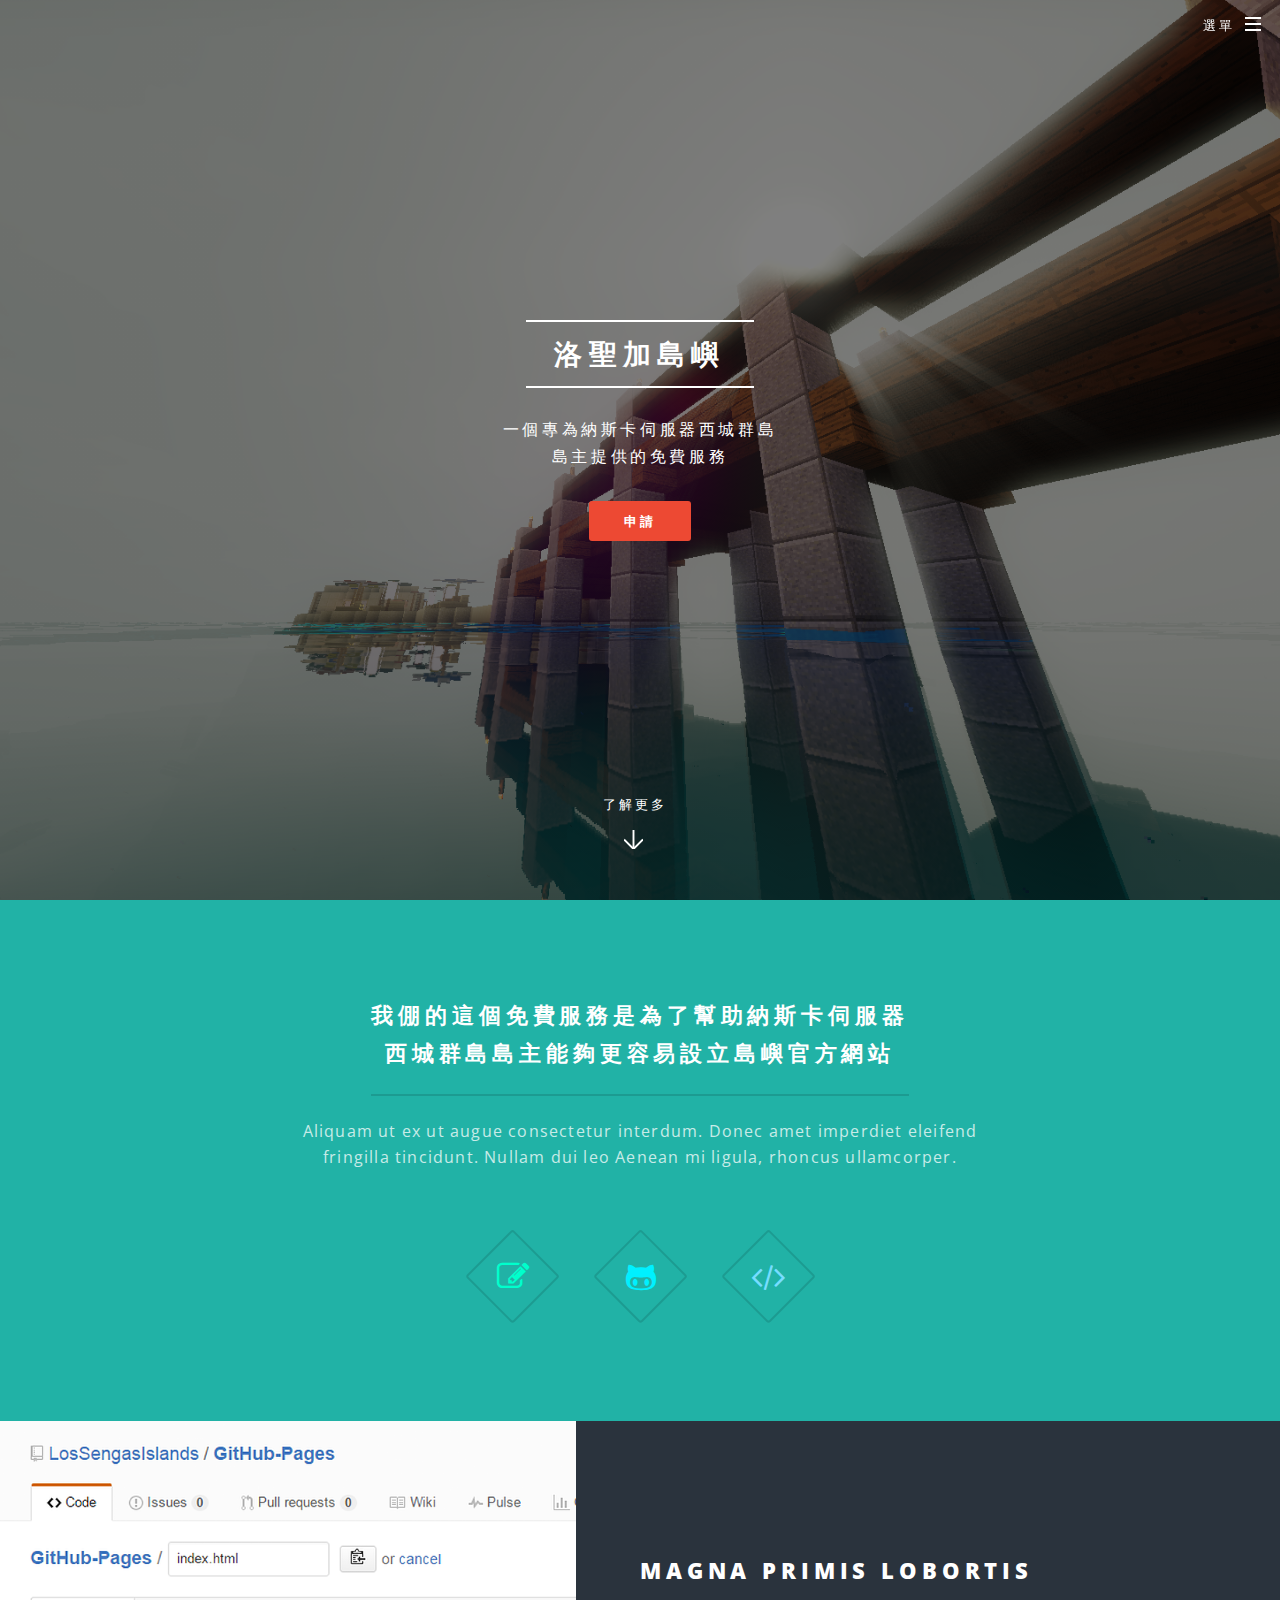
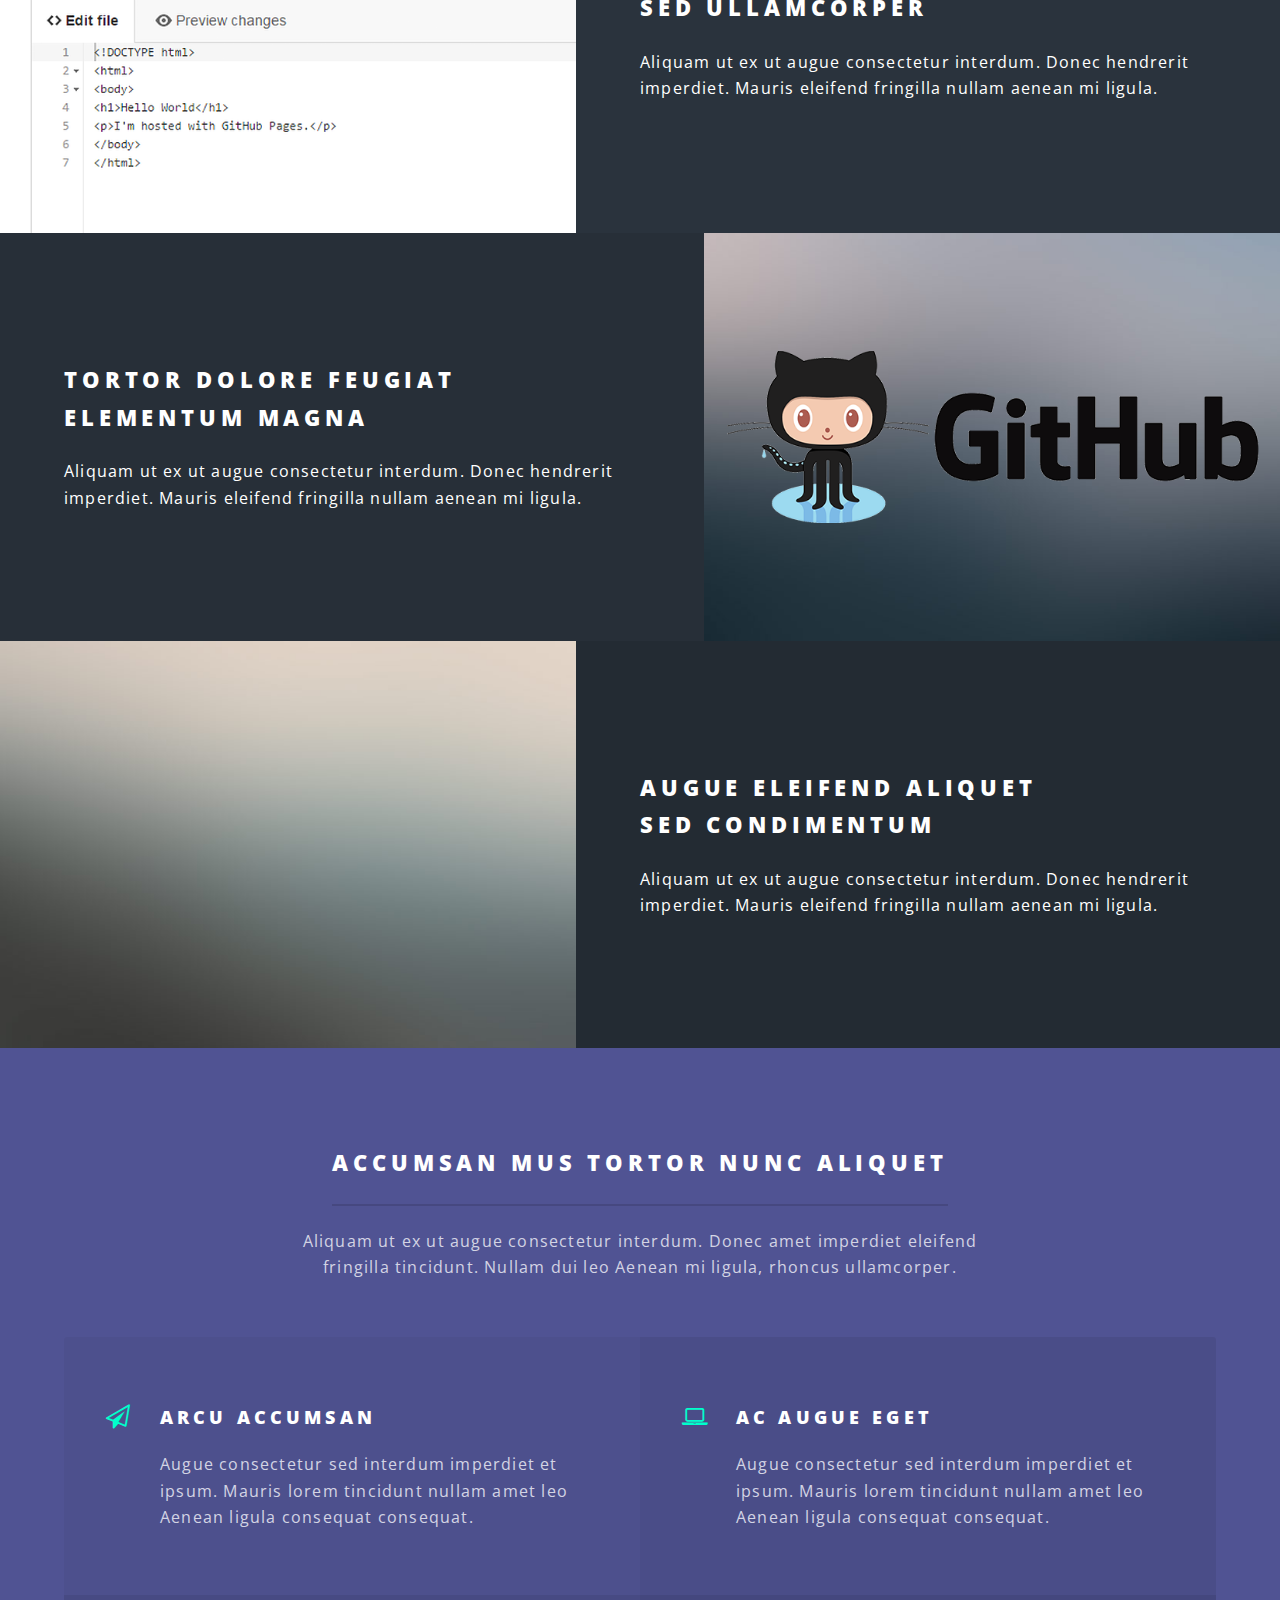
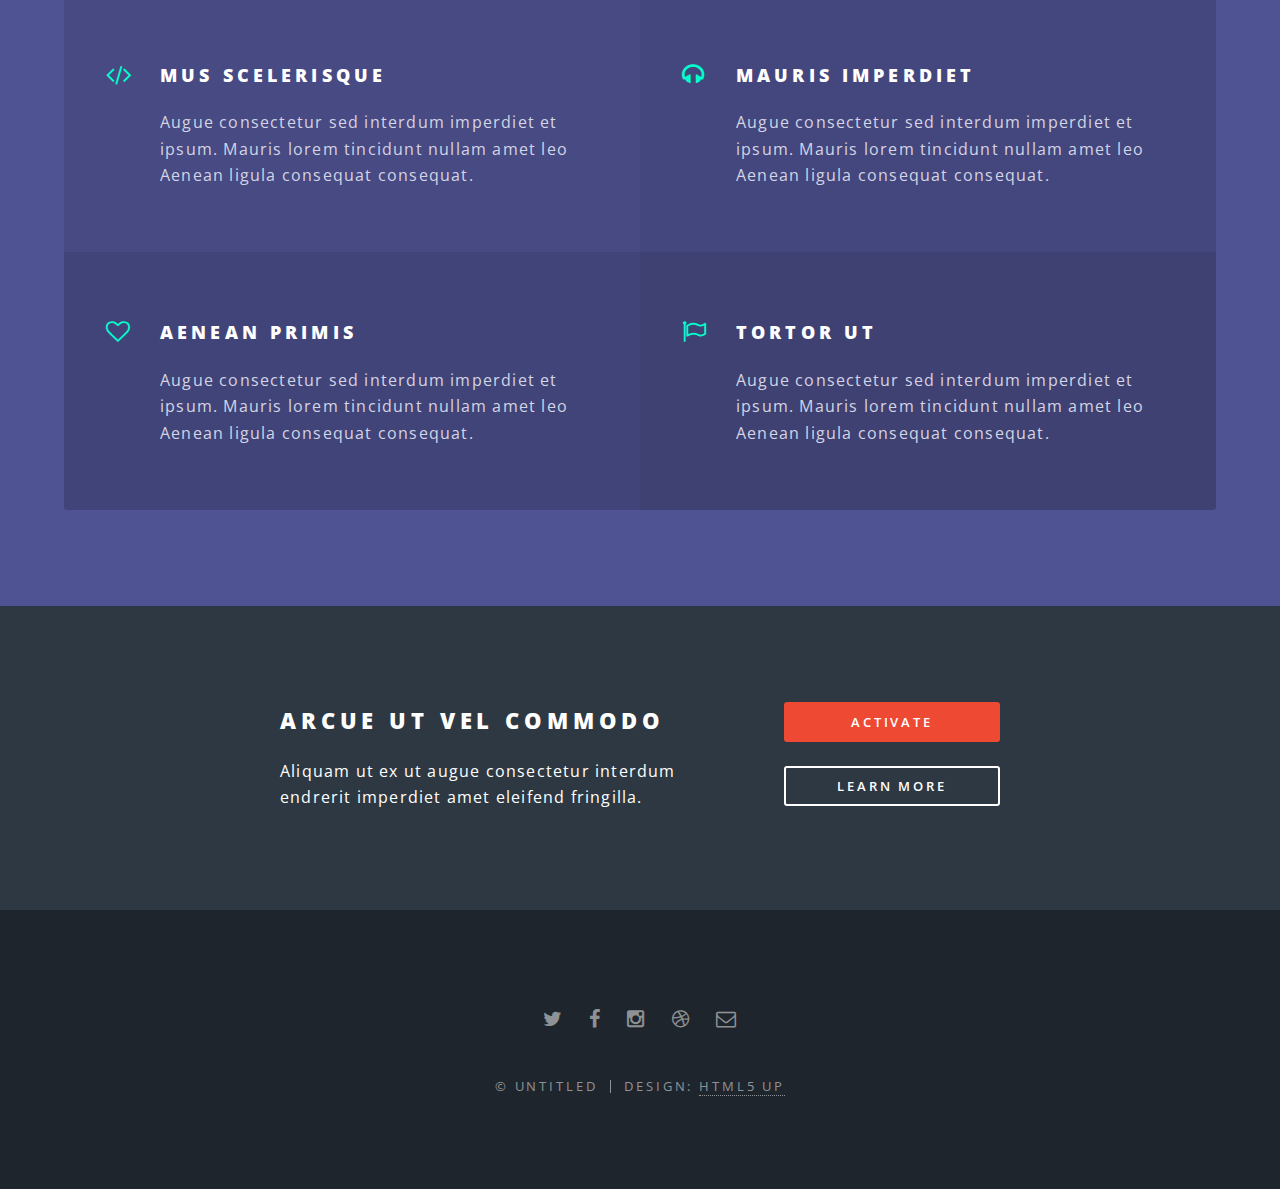
==== commit 871405c7: "Updataed index.html" ====
--- a/index.html
+++ b/index.html
@@ -10,6 +10,10 @@
 		<meta charset="utf-8" />
         <meta name="theme-color" content="#2E3842">
 		<meta name="viewport" content="width=device-width, initial-scale=1" />
+        <!-- Facebook -->
+        <meta property="og:title" content="洛聖加島嶼" />
+        <meta property="og:description" content="一個專為納斯卡伺服器西城群島島主提供的免費服務" />
+        <meta property="og:image" content="//lossengas.dawnhk.org/images/banner.png" />
 		<!--[if lte IE 8]><script src="assets/js/ie/html5shiv.js"></script><![endif]-->
 		<link rel="stylesheet" href="assets/css/main.css" />
 		<!--[if lte IE 8]><link rel="stylesheet" href="assets/css/ie8.css" /><![endif]-->
@@ -45,8 +49,8 @@
 					<section id="banner">
 						<div class="inner">
 							<h2>洛聖加島嶼</h2>
-							<p>一個專為納斯卡伺服器西城群<br />
-							島島主提供的免費服務</p>
+							<p>一個專為納斯卡伺服器西城群島<br />
+							島主提供的免費服務</p>
 							<ul class="actions">
 								<li><a href="#" class="button special">申請</a></li>
 							</ul>
--- a/assets/css/main.css
+++ b/assets/css/main.css
@@ -1,5 +1,5 @@
 @import url(font-awesome.min.css);
-@import url("http://fonts.googleapis.com/css?family=Open+Sans:400,400italic,600,600italic,800,800italic");
+@import url("//fonts.googleapis.com/css?family=Open+Sans:400,400italic,600,600italic,800,800italic");
 
 /*
 	Spectral by HTML5 UP
